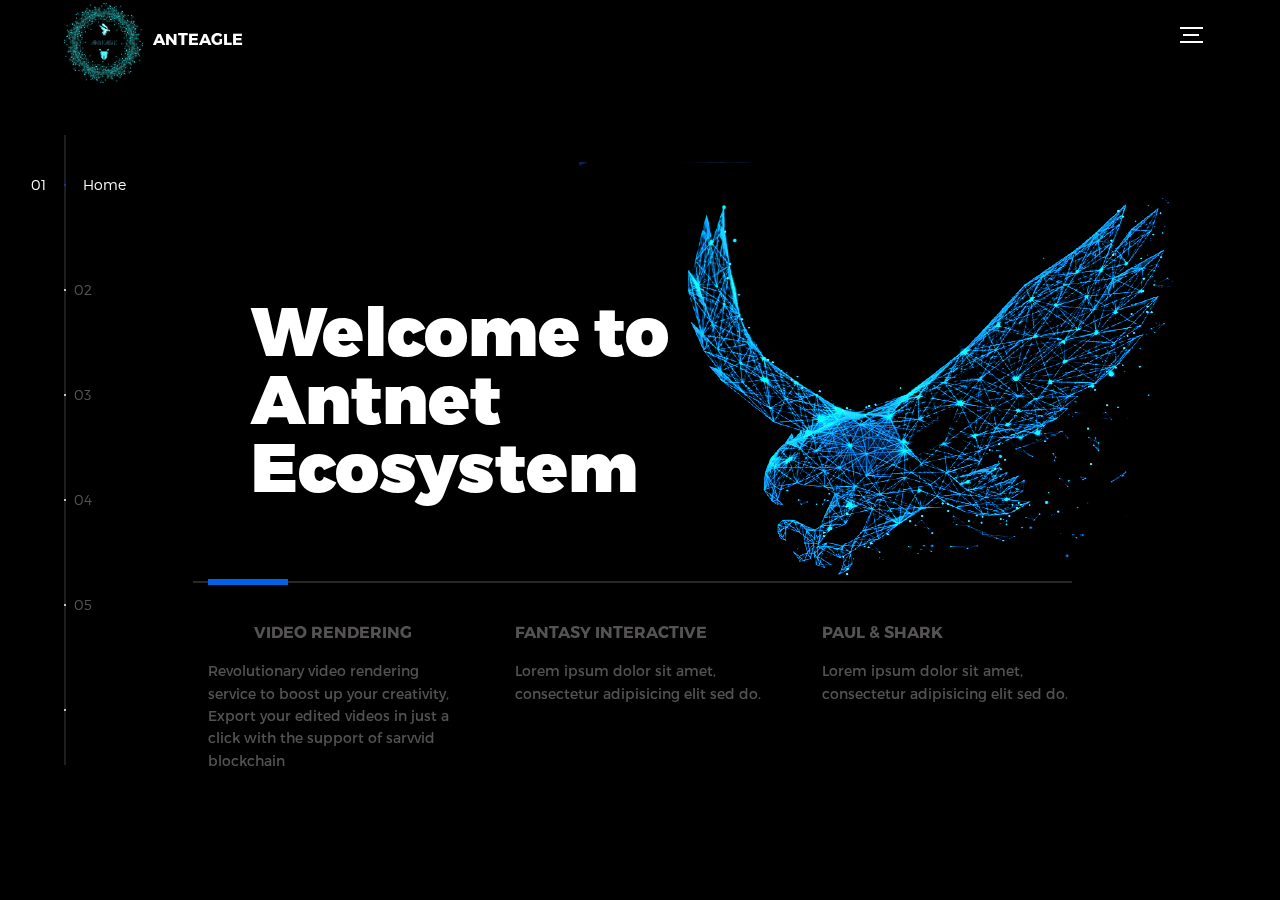
==== index.html @ 85616823 "s" ====
<!DOCTYPE html>
<html lang="en">
<head>
  <title>Global</title>
  <meta charset="utf-8">
  <meta name="viewport" content="width=device-width, initial-scale=1">
  <meta http-equiv="X-UA-Compatible" content="IE=edge">
  <meta name="description" content="HTML5 website template">
  <meta name="keywords" content="global, template, html, sass, jquery">
  <meta name="author" content="Bucky Maler">
  <link rel="stylesheet" href="assets/css/main.css">
</head>

<body>

<!-- notification for small viewports and landscape oriented smartphones -->
<div class="device-notification">
  <a class="device-notification--logo" href="#0">
    <img src="assets/img/o.png" alt="Global">
    <p>Global</p>
  </a>
  <p class="device-notification--message">Global has so much to offer that we must request you orient your device to portrait or find a larger screen. You won't be disappointed.</p>
</div>

<div class="perspective effect-rotate-left">
  <div class="container"><div class="outer-nav--return"></div>
    <div id="viewport" class="l-viewport">
      <div class="l-wrapper">
        <header class="header">
          <a class="header--logo" href="#0">
            <img src="assets/img/o.png" alt="Global" height="80px" style="transform: translateY(10%);filter: brightness(1.75);">
         <p style="margin-top: 4%;">ANTEAGLE</p> 
          </a>
        
          <div class="header--nav-toggle">
            <span></span>
          </div>
        </header>
        <nav class="l-side-nav">
          <ul class="side-nav">
            <li class="is-active"><span>Home</span></li>
            <li><span>Rendering</span></li>
            <li><span>Staking</span></li>
            <li><span>Insurance</span></li>
            <li><span>Roadmap</span></li>
            <li><span>Contact Us</span></li>
          </ul>
        </nav>
        <ul class="l-main-content main-content">
          <li class="l-section section section--is-active">
            <div class="intro">
              <div class="intro--banner">
                <h1 style="transform: translateY(60%);margin-left: 5%;" >Welcome
                 to<br> Antnet<br>Ecosystem</h1>
               <div class="intro--line">
                <img src="assets/img/i.png" alt="Welcome"  style="transform: translateX(15%);mix-blend-mode: multiply;">
               </div>
                
              </div>
              <div class="intro--options">
                <a href="#0">
                  <h3 style="text-align:center;">Video Rendering </h3>
                  <p>Revolutionary video rendering service to boost up your creativity, Export your edited videos in just a click  with the support of sarvvid blockchain</p>
                </a>
                <a href="#0">
                  <h3>Fantasy interactive</h3>
                  <p>Lorem ipsum dolor sit amet, consectetur adipisicing elit sed do.</p>
                </a>
                <a href="#0">
                  <h3>Paul &amp; shark</h3>
                  <p>Lorem ipsum dolor sit amet, consectetur adipisicing elit sed do.</p>
                </a>
              </div>
            </div>
          </li>
           <li class="l-section section">
            <div class="about">
              <div class="about--banner">
                <h2>Video<br>Rendering</h2>
               
                <p style="font-family: 'Lucida Sans', 'Lucida Sans Regular', 'Lucida Grande', 'Lucida Sans Unicode', Geneva, Verdana, sans-serif;font-weight: lighter;">
               Feeling struck ?<br>&nbsp;&nbsp;&nbsp;&nbsp;&nbsp;&nbsp;&nbsp;&nbsp;
                 Pass your headache of rendering video and use that precious time <br> to create more wonders.
                as we provide services of decentralised video <br> rendering where we render 
                  your video using a decentralised method <br>which involves various servers that takes fragments of your 
                  video and <br>completes the process in much lesser time than your single server. 

              <br> <br>  <br><a href="#0">Read More
           
                  <span>
                    <svg version="1.1" id="Layer_1" xmlns="http://www.w3.org/2000/svg" xmlns:xlink="http://www.w3.org/1999/xlink" x="0px" y="0px" viewBox="0 0 150 118" style="enable-background:new 0 0 150 118;" xml:space="preserve">
                    <g transform="translate(0.000000,118.000000) scale(0.100000,-0.100000)">
                      <path d="M870,1167c-34-17-55-57-46-90c3-15,81-100,194-211l187-185l-565-1c-431,0-571-3-590-13c-55-28-64-94-18-137c21-20,33-20,597-20h575l-192-193C800,103,794,94,849,39c20-20,39-29,61-29c28,0,63,30,298,262c147,144,272,271,279,282c30,51,23,60-219,304C947,1180,926,1196,870,1167z"/>
                    </g>
                    </svg>
                  </span>
                </a>
                <img src="assets/img/b.jpg" alt="About Us" style="height:400px;">
                <img src="assets/img/b.jpg" alt="About Us" style="height:400px;display: none; ">
              </div> </div>
          </li>
          <li class="l-section section">
            <div class="about">
              <div class="about--banner">
                <h2 >Yield <br>Farming</h2>
               
                <p style="font-family: 'Lucida Sans', 'Lucida Sans Regular', 'Lucida Grande', 'Lucida Sans Unicode', Geneva, Verdana, sans-serif;font-weight: lighter;">
              Lend us your cryptocurrency and permit us to generate<br> returns as high as  291% -311% 
              on your <br>crypto assets without you facing any hassles of regular research <br>
              of the market to invest your money.
These rewards will be provided <br>to you in our crypto currency AntEagle by using a secured<br>
 and safe process of yield farming.
             

              <br> <br>  <br><a href="#0">Read More
           
                  <span>
                    <svg version="1.1" id="Layer_1" xmlns="http://www.w3.org/2000/svg" xmlns:xlink="http://www.w3.org/1999/xlink" x="0px" y="0px" viewBox="0 0 150 118" style="enable-background:new 0 0 150 118;" xml:space="preserve">
                    <g transform="translate(0.000000,118.000000) scale(0.100000,-0.100000)">
                      <path d="M870,1167c-34-17-55-57-46-90c3-15,81-100,194-211l187-185l-565-1c-431,0-571-3-590-13c-55-28-64-94-18-137c21-20,33-20,597-20h575l-192-193C800,103,794,94,849,39c20-20,39-29,61-29c28,0,63,30,298,262c147,144,272,271,279,282c30,51,23,60-219,304C947,1180,926,1196,870,1167z"/>
                    </g>
                    </svg>
                  </span>
                </a>
                <img src="assets/img/e.png" alt="About Us" style="height:250px;width:550px;padding-bottom: 30px;padding-right: 10px;" >
          
              </div>
              
            </div>
          </li>
          <li class="l-section section">
            <div class="about">
              <div class="about--banner">
                <h2 style="padding-top: -1%;">Crypto -<br> currency<br>Insurance</h2>
               
                <p style="font-family: 'Lucida Sans', 'Lucida Sans Regular', 'Lucida Grande', 'Lucida Sans Unicode', Geneva, Verdana, sans-serif;font-weight: lighter;">
               we provide insurance to your portfolio of crypto currency like<br> any other insurance.
               You can be carefree while we work hard <br>to make sure that all your losses are covered.

Relax and invest<br> with no worries of lossing your hard-earned money. 

              <br> <br>  <br><a href="#0">Read More
           
                  <span>
                    <svg version="1.1" id="Layer_1" xmlns="http://www.w3.org/2000/svg" xmlns:xlink="http://www.w3.org/1999/xlink" x="0px" y="0px" viewBox="0 0 150 118" style="enable-background:new 0 0 150 118;" xml:space="preserve">
                    <g transform="translate(0.000000,118.000000) scale(0.100000,-0.100000)">
                      <path d="M870,1167c-34-17-55-57-46-90c3-15,81-100,194-211l187-185l-565-1c-431,0-571-3-590-13c-55-28-64-94-18-137c21-20,33-20,597-20h575l-192-193C800,103,794,94,849,39c20-20,39-29,61-29c28,0,63,30,298,262c147,144,272,271,279,282c30,51,23,60-219,304C947,1180,926,1196,870,1167z"/>
                    </g>
                    </svg>
                  </span>
                </a>
                <img src="assets/img/w.png" alt="About Us" style="height:350px;padding-right: 20px;">
                <img src="assets/img/b.jpg" alt="About Us" style="height:400px;display: none; ">
              </div>
              
            </div>
          </li>
          <li class="l-section section">
            <div class="hire">
              <h2>You want us to do</h2>
              <!-- checkout formspree.io for easy form setup -->
              <form class="work-request">
                <div class="work-request--options">
                  <span class="options-a">
                    <input id="opt-1" type="checkbox" value="app design">
                    <label for="opt-1">
                      <svg version="1.1" id="Layer_1" xmlns="http://www.w3.org/2000/svg" xmlns:xlink="http://www.w3.org/1999/xlink" x="0px" y="0px"
                      viewBox="0 0 150 111" style="enable-background:new 0 0 150 111;" xml:space="preserve">
                      <g transform="translate(0.000000,111.000000) scale(0.100000,-0.100000)">
                        <path d="M950,705L555,310L360,505C253,612,160,700,155,700c-6,0-44-34-85-75l-75-75l278-278L550-5l475,475c261,261,475,480,475,485c0,13-132,145-145,145C1349,1100,1167,922,950,705z"/>
                      </g>
                      </svg>
                      App Design
                    </label>
                    <input id="opt-2" type="checkbox" value="graphic design">
                    <label for="opt-2">
                      <svg version="1.1" id="Layer_1" xmlns="http://www.w3.org/2000/svg" xmlns:xlink="http://www.w3.org/1999/xlink" x="0px" y="0px"
                      viewBox="0 0 150 111" style="enable-background:new 0 0 150 111;" xml:space="preserve">
                      <g transform="translate(0.000000,111.000000) scale(0.100000,-0.100000)">
                        <path d="M950,705L555,310L360,505C253,612,160,700,155,700c-6,0-44-34-85-75l-75-75l278-278L550-5l475,475c261,261,475,480,475,485c0,13-132,145-145,145C1349,1100,1167,922,950,705z"/>
                      </g>
                      </svg>
                      Graphic Design
                    </label>
                    <input id="opt-3" type="checkbox" value="motion design">
                    <label for="opt-3">
                      <svg version="1.1" id="Layer_1" xmlns="http://www.w3.org/2000/svg" xmlns:xlink="http://www.w3.org/1999/xlink" x="0px" y="0px"
                      viewBox="0 0 150 111" style="enable-background:new 0 0 150 111;" xml:space="preserve">
                      <g transform="translate(0.000000,111.000000) scale(0.100000,-0.100000)">
                        <path d="M950,705L555,310L360,505C253,612,160,700,155,700c-6,0-44-34-85-75l-75-75l278-278L550-5l475,475c261,261,475,480,475,485c0,13-132,145-145,145C1349,1100,1167,922,950,705z"/>
                      </g>
                      </svg>
                      Motion Design
                    </label>
                  </span>
                  <span class="options-b">
                    <input id="opt-4" type="checkbox" value="ux design">
                    <label for="opt-4">
                      <svg version="1.1" id="Layer_1" xmlns="http://www.w3.org/2000/svg" xmlns:xlink="http://www.w3.org/1999/xlink" x="0px" y="0px"
                      viewBox="0 0 150 111" style="enable-background:new 0 0 150 111;" xml:space="preserve">
                      <g transform="translate(0.000000,111.000000) scale(0.100000,-0.100000)">
                        <path d="M950,705L555,310L360,505C253,612,160,700,155,700c-6,0-44-34-85-75l-75-75l278-278L550-5l475,475c261,261,475,480,475,485c0,13-132,145-145,145C1349,1100,1167,922,950,705z"/>
                      </g>
                      </svg>
                      UX Design
                    </label>
                    <input id="opt-5" type="checkbox" value="webdesign">
                    <label for="opt-5">
                      <svg version="1.1" id="Layer_1" xmlns="http://www.w3.org/2000/svg" xmlns:xlink="http://www.w3.org/1999/xlink" x="0px" y="0px"
                      viewBox="0 0 150 111" style="enable-background:new 0 0 150 111;" xml:space="preserve">
                      <g transform="translate(0.000000,111.000000) scale(0.100000,-0.100000)">
                        <path d="M950,705L555,310L360,505C253,612,160,700,155,700c-6,0-44-34-85-75l-75-75l278-278L550-5l475,475c261,261,475,480,475,485c0,13-132,145-145,145C1349,1100,1167,922,950,705z"/>
                      </g>
                      </svg>
                      Webdesign
                    </label>
                    <input id="opt-6" type="checkbox" value="marketing">
                    <label for="opt-6">
                      <svg version="1.1" id="Layer_1" xmlns="http://www.w3.org/2000/svg" xmlns:xlink="http://www.w3.org/1999/xlink" x="0px" y="0px"
                      viewBox="0 0 150 111" style="enable-background:new 0 0 150 111;" xml:space="preserve">
                      <g transform="translate(0.000000,111.000000) scale(0.100000,-0.100000)">
                        <path d="M950,705L555,310L360,505C253,612,160,700,155,700c-6,0-44-34-85-75l-75-75l278-278L550-5l475,475c261,261,475,480,475,485c0,13-132,145-145,145C1349,1100,1167,922,950,705z"/>
                      </g>
                      </svg>
                      Marketing
                    </label>
                  </span>
                </div>
                <div class="work-request--information">
                  <div class="information-name">
                    <input id="name" type="text" spellcheck="false">
                    <label for="name">Name</label>
                  </div>
                  <div class="information-email">
                    <input id="email" type="email" spellcheck="false">
                    <label for="email">Email</label>
                  </div>
                </div>
                <input type="submit" value="Send Request">
              </form>
            </div>
          </li>
        </ul>
      </div>
    </div>
  </div>
  <ul class="outer-nav">
    <li class="is-active">Home</li>
    <li>Rendering</li>
            <li>Staking</li>
            <li>Insurance</li>
            <li>Roadmap</li>
            <li>Contact Us</li>
  </ul>
</div>

<script src="https://ajax.googleapis.com/ajax/libs/jquery/2.2.4/jquery.min.js"></script>
<script>window.jQuery || document.write('<script src="assets/js/vendor/jquery-2.2.4.min.js"><\/script>')</script>
<script src="assets/js/functions-min.js"></script>
</body>
</html>
---- assets/css/main.css ----
@font-face {
    font-family: 'Montserrat';
    src: url("fonts/Montserrat-Black.eot");
    src: local("☺"), url("fonts/Montserrat-Black.woff") format("woff"), url("fonts/Montserrat-Black.ttf") format("truetype"), url("fonts/Montserrat-Black.svg") format("svg");background-color: #000;
    font-weight: 900;
    font-style: normal
}


@font-face {
    font-family: 'Montserrat';
    src: url("fonts/Montserrat-Bold.eot");
    src: local("☺"), url("fonts/Montserrat-Bold.woff") format("woff"), url("fonts/Montserrat-Bold.ttf") format("truetype"), url("fonts/Montserrat-Bold.svg") format("svg");
    font-weight: 700;
    font-style: normal
}

@font-face {
    font-family: 'Montserrat';
    src: url("fonts/Montserrat-Regular.eot");
    src: local("☺"), url("fonts/Montserrat-Regular.woff") format("woff"), url("fonts/Montserrat-Regular.ttf") format("truetype"), url("fonts/Montserrat-Regular.svg") format("svg");
    font-weight: 400;
    font-style: normal
}

@font-face {
    font-family: 'Montserrat';
    src: url("fonts/Montserrat-Light.eot");
    src: local("☺"), url("fonts/Montserrat-Light.woff") format("woff"), url("fonts/Montserrat-Light.ttf") format("truetype"), url("fonts/Montserrat-Light.svg") format("svg");
    font-weight: 300;
    font-style: normal
}

/*! normalize.css v3.0.2 | MIT License | git.io/normalize */
html {
    font-family: sans-serif;
    -ms-text-size-adjust: 100%;
    -webkit-text-size-adjust: 100%
}

body {
    margin: 0
}

article,
aside,
details,
figcaption,
figure,
footer,
header,
hgroup,
main,
menu,
nav,
section,
summary {
    display: block
}

audio,
canvas,
progress,
video {
    display: inline-block;
    vertical-align: baseline
}

audio:not([controls]) {
    display: none;
    height: 0
}

[hidden],
template {
    display: none
}

a {
    background-color: transparent
}

a:active,
a:hover {
    outline: 0
}

abbr[title] {
    border-bottom: 1px dotted
}

b,
strong {
    font-weight: bold
}

dfn {
    font-style: italic
}

h1 {
    font-size: 2em;
    margin: 0.67em 0
}

mark {
    background: #ff0;
    color: #000
}

small {
    font-size: 80%
}

sub,
sup {
    font-size: 75%;
    line-height: 0;
    position: relative;
    vertical-align: baseline
}

sup {
    top: -0.5em
}

sub {
    bottom: -0.25em
}

img {
    border: 0
}

svg:not(:root) {
    overflow: hidden
}

figure {
    margin: 1em 40px
}

hr {
    box-sizing: content-box;
    height: 0
}

pre {
    overflow: auto
}

code,
kbd,
pre,
samp {
    font-family: monospace, monospace;
    font-size: 1em
}

button,
input,
optgroup,
select,
textarea {
    color: inherit;
    font: inherit;
    margin: 0
}

button {
    overflow: visible
}

button,
select {
    text-transform: none
}

button,
html input[type="button"],
input[type="reset"],
input[type="submit"] {
    -webkit-appearance: button;
    cursor: pointer
}

button[disabled],
html input[disabled] {
    cursor: default
}

button::-moz-focus-inner,
input::-moz-focus-inner {
    border: 0;
    padding: 0
}

input {
    line-height: normal
}

input[type="checkbox"],
input[type="radio"] {
    box-sizing: border-box;
    padding: 0
}

input[type="number"]::-webkit-inner-spin-button,
input[type="number"]::-webkit-outer-spin-button {
    height: auto
}

input[type="search"] {
    -webkit-appearance: textfield;
    box-sizing: content-box
}

input[type="search"]::-webkit-search-cancel-button,
input[type="search"]::-webkit-search-decoration {
    -webkit-appearance: none
}

fieldset {
    border: 1px solid #c0c0c0;
    margin: 0 2px;
    padding: 0.35em 0.625em 0.75em
}

legend {
    border: 0;
    padding: 0
}

textarea {
    overflow: auto
}

optgroup {
    font-weight: bold
}

table {
    border-collapse: collapse;
    border-spacing: 0
}

td,
th {
    padding: 0
}

::-moz-selection {
    background: #FFF498
}

::selection {
    background: #FFF498
}

::-moz-selection {
    background: #FFF498
}

img::-moz-selection {
    background: transparent
}

img::selection {
    background: transparent
}

img::-moz-selection {
    background: transparent
}

body {
    -webkit-tap-highlight-color: #FFF498
}

body {
    background-color: black;
    font-size: 14px;
    line-height: 1.6;
    font-family: "Montserrat", sans-serif;
    color: #fff;
    -webkit-font-smoothing: antialiased;
    -webkit-text-size-adjust: 100%
}

.l-viewport {
    position: relative;
    width: 100%;
    height: 100vh;
    box-shadow: 0 0 45px 5px rgba(0, 0, 0, 0.85);
    overflow: hidden
}

.l-wrapper {
    position: relative;
    width: 1440px;
    max-width: 90%;
    height: 100%;
    margin: 0 auto
}

.l-side-nav {
    position: absolute;
    left: 0;
    display: -webkit-box;
    display: -webkit-flex;
    display: -ms-flexbox;
    display: flex;
    height: 100%;
    -webkit-box-align: center;
    -webkit-align-items: center;
    -ms-flex-align: center;
    align-items: center
}

.l-side-nav::before {
    content: "";
    position: absolute;
    top: 50%;
    left: 0;
    -webkit-transform: translateY(-50%);
    transform: translateY(-50%);
    width: 2px;
    height: 70%;
    max-height: 750px;
    background-color: #555;
    opacity: .35;
    z-index: 10
}

@media (max-width: 1180px) {
    .l-side-nav {
        display: none
    }
}

.l-main-content {
    position: relative;
    width: 100%;
    height: 100%;
    margin: 0;
    padding: 0;
    list-style: none
}

.l-section {
    position: absolute;
    width: 100%;
    height: 100%
}

.device-notification {
    display: none;
    position: fixed;
    top: 0;
    left: 0;
    width: 100%;
    height: 100%;
    -webkit-box-orient: vertical;
    -webkit-box-direction: normal;
    -webkit-flex-direction: column;
    -ms-flex-direction: column;
    flex-direction: column;
    -webkit-box-align: center;
    -webkit-align-items: center;
    -ms-flex-align: center;
    -ms-grid-row-align: center;
    align-items: center;
    -webkit-box-pack: center;
    -webkit-justify-content: center;
    -ms-flex-pack: center;
    justify-content: center;
    background-color: #0c0c0c;
    z-index: 12
}

.device-notification--logo {
    display: -webkit-box;
    display: -webkit-flex;
    display: -ms-flexbox;
    display: flex;
    -webkit-box-align: center;
    -webkit-align-items: center;
    -ms-flex-align: center;
    align-items: center;
    text-decoration: none;
    color: #fff
}

.device-notification--logo p {
    margin: 0 0 0 10px;
    font-size: 16px;
    font-weight: 700;
    text-transform: uppercase
}

.device-notification--message {
    width: 70%;
    margin: 30px 0 0 0;
    font-weight: 700;
    text-align: center
}

@media (max-width: 767px) and (min-width: 601px) and (max-height: 680px) {
    .device-notification {
        display: -webkit-box;
        display: -webkit-flex;
        display: -ms-flexbox;
        display: flex
    }
}

@media (max-width: 600px) and (min-width: 480px) and (max-height: 580px) {
    .device-notification {
        display: -webkit-box;
        display: -webkit-flex;
        display: -ms-flexbox;
        display: flex
    }
}

@media (max-width: 736px) and (min-width: 360px) and (orientation: landscape) {
    .device-notification {
        display: -webkit-box;
        display: -webkit-flex;
        display: -ms-flexbox;
        display: flex
    }
}

@media(max-width: 359px) {
    .device-notification {
        display: -webkit-box;
        display: -webkit-flex;
        display: -ms-flexbox;
        display: flex
    }
}

.section {
    opacity: 0;
    visibility: hidden;
    -webkit-transition: opacity .4s ease-in-out, visibility 0s .4s;
    transition: opacity .4s ease-in-out, visibility 0s .4s
}

.section--is-active {
    opacity: 1;
    visibility: visible;
    z-index: 1;
    -webkit-transition: opacity .4s ease-in-out .4s;
    transition: opacity .4s ease-in-out .4s
}

.section--next {
    -webkit-transform: translateY(-45px);
    transform: translateY(-45px);
    -webkit-transition: -webkit-transform .4s ease-in-out;
    transition: -webkit-transform .4s ease-in-out;
    transition: transform .4s ease-in-out;
    transition: transform .4s ease-in-out, -webkit-transform .4s ease-in-out
}

.section--prev {
    -webkit-transform: translateY(45px);
    transform: translateY(45px);
    -webkit-transition: -webkit-transform .4s ease-in-out;
    transition: -webkit-transform .4s ease-in-out;
    transition: transform .4s ease-in-out;
    transition: transform .4s ease-in-out, -webkit-transform .4s ease-in-out
}

.header {
    position: absolute;
    top: 0;
    left: 0;
    display: -webkit-box;
    display: -webkit-flex;
    display: -ms-flexbox;
    display: flex;
    width: 100%;
    height: 70px;
    -webkit-box-align: center;
    -webkit-align-items: center;
    -ms-flex-align: center;
    align-items: center;
    -webkit-box-pack: justify;
    -webkit-justify-content: space-between;
    -ms-flex-pack: justify;
    justify-content: space-between;
    z-index: 10
}

.header--logo {
    display: -webkit-box;
    display: -webkit-flex;
    display: -ms-flexbox;
    display: flex;
    -webkit-box-align: center;
    -webkit-align-items: center;
    -ms-flex-align: center;
    align-items: center;
    text-decoration: none;
    color: #fff
}

.header--logo p {
    margin: 0 0 0 10px;
    font-size: 16px;
    font-weight: 700;
    text-transform: uppercase
}

.header--nav-toggle {
    display: -webkit-box;
    display: -webkit-flex;
    display: -ms-flexbox;
    display: flex;
    width: 50px;
    height: 50px;
    -webkit-box-orient: vertical;
    -webkit-box-direction: normal;
    -webkit-flex-direction: column;
    -ms-flex-direction: column;
    flex-direction: column;
    -webkit-box-align: center;
    -webkit-align-items: center;
    -ms-flex-align: center;
    align-items: center;
    -webkit-box-pack: center;
    -webkit-justify-content: center;
    -ms-flex-pack: center;
    justify-content: center;
    cursor: pointer
}

.header--nav-toggle span,
.header--nav-toggle::before,
.header--nav-toggle::after {
    content: "";
    position: relative;
    width: 16px;
    height: 2px;
    background-color: #fff
}

.header--nav-toggle::before {
    bottom: 5px;
    width: 23px
}

.header--nav-toggle::after {
    top: 5px;
    width: 23px
}

.header--cta {
    position: absolute;
    top: 50%;
    left: 50%;
    -webkit-transform: translate(-50%, -50%);
    transform: translate(-50%, -50%);
    padding: 0 20px;
    line-height: 30px;
    text-decoration: none;
    color: #fff;
    font-weight: 700;
    text-transform: uppercase;
    background-color: #0f33ff;
    border: none;
    opacity: 0;
    visibility: hidden;
    -webkit-transition: opacity .4s ease-in-out, visibility 0s .4s;
    transition: opacity .4s ease-in-out, visibility 0s .4s
}

.header--cta:focus {
    outline: none
}

.header--cta.is-active {
    opacity: 1;
    visibility: visible;
    -webkit-transition: opacity .4s ease-in-out .4s;
    transition: opacity .4s ease-in-out .4s
}

@media (max-width: 767px) {
    .header--cta {
        display: none
    }
}

.side-nav {
    position: relative;
    display: -webkit-box;
    display: -webkit-flex;
    display: -ms-flexbox;
    display: flex;
    width: 100px;
    height: 70%;
    max-height: 750px;
    -webkit-box-orient: vertical;
    -webkit-box-direction: normal;
    -webkit-flex-direction: column;
    -ms-flex-direction: column;
    flex-direction: column;
    -webkit-justify-content: space-around;
    -ms-flex-pack: distribute;
    justify-content: space-around;
    margin: 0;
    padding: 0;
    list-style-position: inside;
    z-index: 10
}

.side-nav>li {
    position: relative;
    top: -5px;
    color: #fff;
    font-size: 6px;
    cursor: pointer
}

.side-nav>li span {
    position: relative;
    top: 3px;
    left: 10px;
    color: #fff;
    font-size: 14px;
    font-weight: 300;
    opacity: 0;
    visibility: hidden
}

.side-nav>li::before {
    position: absolute;
    top: 3px;
    left: 10px;
    color: #555;
    font-size: 14px;
    font-weight: 300
}

.side-nav li:nth-child(1)::before {
    content: "01"
}

.side-nav li:nth-child(2)::before {
    content: "02"
}

.side-nav li:nth-child(3)::before {
    content: "03"
}

.side-nav li:nth-child(4)::before {
    content: "04"
}

.side-nav li:nth-child(5)::before {
    content: "05"
}

.side-nav li.is-active {
    color: #0f33ff;
    -webkit-transition: color .4s ease-in-out;
    transition: color .4s ease-in-out
}

.side-nav li.is-active span {
    opacity: 1;
    visibility: visible;
    -webkit-transition: opacity .4s ease-in-out;
    transition: opacity .4s ease-in-out
}

.side-nav li.is-active::before {
    left: -33px;
    color: #fff
}

.intro {
    position: relative;
    display: -webkit-box;
    display: -webkit-flex;
    display: -ms-flexbox;
    display: flex;
    width: 900px;
    max-width: 75%;
    height: 100%;
    -webkit-box-orient: vertical;
    -webkit-box-direction: normal;
    -webkit-flex-direction: column;
    -ms-flex-direction: column;
    flex-direction: column;
    -webkit-box-pack: center;
    -webkit-justify-content: center;
    -ms-flex-pack: center;
    justify-content: center;
    margin: 0 auto
}

@media (max-width: 1180px) {
    .intro {
        max-width: 100%
    }
}

.intro--banner {
    position: relative;
    height: 475px
}

.intro--banner::before {
    content: "";
    position: absolute;
    bottom: 20px;
    left: -15px;
    right: 0;
    height: 2px;
    background-color: #282828
}

.intro--banner::after {
    content: "";
    position: absolute;
    bottom: 18px;
    left: 0;
    width: 80px;
    height: 6px;
    background-color:#0063e6
}

.intro--banner h1 {
    position: relative;
    font-size: 68px;
    font-weight: 900;
    line-height: 1;
    z-index: 1
}
.intro--options h3:hover{color:#00a9cf
}
.intro--banner button {
    position: relative;
    padding: 5px 17px 5px 12px;
    font-weight: 700;
    text-transform: uppercase;
    background-color: transparent;
    border: none
}

.intro--banner button .btn-background {
    position: absolute;
    top: 0;
    left: 23px;
    right: 0;
    height: 100%;
    background-color: #0f33ff;
    z-index: -1;
    -webkit-transition: left .2s ease-in-out;
    transition: left .2s ease-in-out
}

.intro--banner button:hover .btn-background {
    left: 0
}

.intro--banner button:focus {
    outline: none
}

.intro--banner button svg {
    position: relative;
    left: 5px;
    width: 15px;
    fill: #fff
}

.intro--banner img {
    position: absolute;
    bottom: 21px;
filter: brightness(2);
    right: -12px
}

.intro--options {
    display: -webkit-box;
    display: -webkit-flex;
    display: -ms-flexbox;
    display: flex;
    -webkit-box-pack: justify;
    -webkit-justify-content: space-between;
    -ms-flex-pack: justify;
    justify-content: space-between;
    margin: 0;
    padding: 0;
    list-style: none
}

.intro--options>a {
    max-width: 250px;
    text-decoration: none;
    color: #545252;
    -webkit-transition: color .2s ease-in-out;
    transition: color .2s ease-in-out
}

.intro--options>a:hover {
    color: #fff
}

.intro--options h3 {
    font-size: 16px;
    text-transform: uppercase
}

.intro--options p {
    margin-bottom: 0
}

@media (max-width: 900px) {
    .intro--banner {
        height: 380px
    }

    .intro--banner h1 {
        font-size: 55px;        
       top:10%
    }

    .intro--banner img {
        width: 430px

    }

    .intro--options {
        display: none;
    }
    .intro--banner::before,
    .intro--banner::after {
        display: none
    }

}

@media (max-width: 767px) {
    .intro--banner {
        height: 305px
    }

    .intro--banner h1 {
        font-size: 45px;
        margin-top: 10rem;
        top:10%;
        text-align: center;
    }

    .intro--banner img {
        width: 700px;
top: -425px;;
        filter: brightness(2);
        
    }
    .intro--line{
        position: relative;
        margin-top: -9rem;
        margin-right: 4rem;
    }

    .intro--options {
        display: none;
margin-top: 5%;
    }

    .intro--options>a {
        display: block;
        max-width: 100%;
        margin: 0 0 30px 0
    }

    .intro--options>a:last-child {
        margin-bottom: 0
    }
    .intro--banner::before,
    .intro--banner::after {
        display: none
    }

}

@media (max-width: 620px){
 .intro--banner h1 {
        margin-top: 7;
        padding-top: 20px;
        padding-right: 30px;
        font-size: 60px;top:10%
    }
    .intro--line{
        padding-bottom: 20px;
    }
}

@media (max-width: 650px) and (max-height: 750px) {
    .intro--banner {
        height: auto
    }

    .intro--banner::before,
    .intro--banner::after {
        display: none
    }

   

    .intro--options {
        display: none
    }
}

.work {
    position: relative;
    display: -webkit-box;
    display: -webkit-flex;
    display: -ms-flexbox;
    display: flex;
    width: 960px;
    max-width: 80%;
    height: 100%;
    -webkit-box-orient: vertical;
    -webkit-box-direction: normal;
    -webkit-flex-direction: column;
    -ms-flex-direction: column;
    flex-direction: column;
    -webkit-box-pack: center;
    -webkit-justify-content: center;
    -ms-flex-pack: center;
    justify-content: center;
    margin: 0 auto
}

@media (max-width: 1180px) {
    .work {
        max-width: 100%
    }
}

.work h2 {
    margin: 0 0 20px 0;
    font-size: 30px;
    text-align: center
}

.work--lockup {
    position: relative
}

.work--lockup .slider {
    position: relative;
    display: -webkit-box;
    display: -webkit-flex;
    display: -ms-flexbox;
    display: flex;
    width: 80%;
    margin: 0 auto;
    padding: 0;
    list-style: none
}

.work--lockup .slider--item {
    position: absolute;
    display: none;
    text-align: center
}

.work--lockup .slider--item a {
    text-decoration: none;
    color: #858585
}

.work--lockup .slider--item-title {
    margin-top: 10px;
    font-size: 12px;
    font-weight: 700;
    text-transform: uppercase
}

.work--lockup .slider--item-description {
    display: none;
    max-width: 250px;
    margin: 0 auto
}

.work--lockup .slider--item-image {
    width: 150px;
    height: 150px;
    margin: 0 auto;
    border-radius: 50%;
    overflow: hidden
}

.work--lockup .slider--item-image img {
    width: 100%
}

.work--lockup .slider--item-left {
    top: 50%;
    left: 0;
    -webkit-transform: translateY(-50%);
    transform: translateY(-50%);
    display: block
}

.work--lockup .slider--item-right {
    top: 50%;
    right: 0;
    -webkit-transform: translateY(-50%);
    transform: translateY(-50%);
    display: block
}

.work--lockup .slider--item-center {
    position: relative;
    top: 30px;
    left: 50%;
    -webkit-transform: translateX(-50%);
    transform: translateX(-50%);
    display: block
}

.work--lockup .slider--item-center a {
    color: #fff
}

.work--lockup .slider--item-center .slider--item-title {
    margin-top: 25px;
    font-size: 16px
}

.work--lockup .slider--item-center .slider--item-description {
    display: block
}

.work--lockup .slider--item-center .slider--item-image {
    width: 300px;
    height: 300px
}

.work--lockup .slider--next,
.work--lockup .slider--prev {
    position: absolute;
    top: 160px;
    display: -webkit-box;
    display: -webkit-flex;
    display: -ms-flexbox;
    display: flex;
    width: 50px;
    height: 50px;
    -webkit-box-align: center;
    -webkit-align-items: center;
    -ms-flex-align: center;
    align-items: center;
    -webkit-box-pack: center;
    -webkit-justify-content: center;
    -ms-flex-pack: center;
    justify-content: center;
    background-color: #282828;
    border-radius: 50%;
    cursor: pointer
}

.work--lockup .slider--next svg,
.work--lockup .slider--prev svg {
    width: 20px;
    fill: #fff
}

.work--lockup .slider--next {
    right: 0
}

.work--lockup .slider--prev {
    left: 0
}

@media (max-width: 900px) {
    .work--lockup .slider--item-image {
        width: 120px;
        height: 120px
    }

    .work--lockup .slider--item-center .slider--item-image {
        width: 240px;
        height: 240px
    }

    .work--lockup .slider--next,
    .work--lockup .slider--prev {
        top: 130px
    }
}

@media (max-width: 767px) {
    .work--lockup .slider {
        width: 75%
    }

    .work--lockup .slider--item-image {
        width: 90px;
        height: 90px
    }

    .work--lockup .slider--item-center .slider--item-image {
        width: 190px;
        height: 190px
    }

    .work--lockup .slider--next,
    .work--lockup .slider--prev {
        top: 105px
    }
}

@media (max-width: 600px) {
    .work--lockup .slider {
        width: auto
    }

    .work--lockup .slider--item-left,
    .work--lockup .slider--item-right {
        display: none
    }
}

.about {
    position: relative;
    display: -webkit-box;
    display: -webkit-flex;
    display: -ms-flexbox;
    display: flex;
    width: 900px;
    max-width: 75%;
    height: 100%;
    -webkit-box-orient: vertical;
    -webkit-box-direction: normal;
    -webkit-flex-direction: column;
    -ms-flex-direction: column;
    flex-direction: column;
    -webkit-box-pack: center;
    -webkit-justify-content: center;
    -ms-flex-pack: center;
    justify-content: center;
    margin: 0 auto
}

@media (max-width: 1180px) {
    .about {
        max-width: 100%
    }
}

.about--banner {
    position: relative;
    height: 475px
}

.about--banner::before {
    content: "";
    position: absolute;
    top: 20px;
    left: 200px;
    -webkit-transform: rotate(-25deg);
    transform: rotate(-25deg);
    border: 5px solid #0f33ff;
    border-right-color: transparent;
    border-bottom-color: transparent
}

.about--banner::after {
    content: "";
    position: absolute;
    top: 75px;
    left: 400px;
    -webkit-transform: rotate(45deg);
    transform: rotate(45deg);
    width: 10px;
    height: 10px;
    background-color: #0f33ff
}

.about--banner h2 {
    position: relative;
    margin-top: 75px;
    font-size: 68px;
    font-weight: 900;
    line-height: 1;
    z-index: 1
}

.about--banner h2::before {
    content: "";
    position: absolute;
    top: -1px;
    left: 450px;
    width: 20px;
    height: 20px;
    background-color: cyan;
    border-radius: 50%
}

.about--banner h2::after {
    content: "";
    position: absolute;
    top: 155px;
    left: 405px;
    width: 10px;
    height: 10px;
    background-color: #FF6EC7;
}

.about--banner a {
    padding: 5px 17px 5px 0;
    text-decoration: none;
    color: #FF6EC7;
    font-weight: 700;
    font-size: 18px;
    font-family: 'Lucida Sans', 'Lucida Sans Regular', 'Lucida Grande', 'Lucida Sans Unicode', Geneva, Verdana, sans-serif;
    text-transform: uppercase;
    background-color: transparent
}
.about--banner a:hover{
-webkit-clip-path: polygon(75% 0%, 100% 50%, 75% 100%, 0% 100%, 17% 51%, 0% 0%);
clip-path: polygon(75% 0%, 100% 50%, 75% 100%, 0% 100%, 17% 51%, 0% 0%);

color: whitesmoke;
background: #1D64CF;
background: -webkit-linear-gradient(to top left, #1D64CF 39%, #29CFCF 100%);
background: -moz-linear-gradient(to top left, #1D64CF 39%, #29CFCF 100%);
background: linear-gradient(to top left, #1D64CF 39%, #29CFCF 100%);
padding: 10px 60px ;
}
.about--banner a:hover svg {
    left: 10px;
   
}

.about--banner a svg {
    position: relative;
    left: 5px;
    width: 15px;
    fill: cyan;
    -webkit-transition: left .2s ease-in-out;
    transition: left .2s ease-in-out
}

.about--banner img {
    position: absolute;
    bottom: 30px;
   right: -42px;
  transform: translateX(30%);
}

.about--options {
    display: -webkit-box;
    display: -webkit-flex;
    display: -ms-flexbox;
    display: flex;
    max-width: 600px;
    -webkit-box-pack: justify;
    -webkit-justify-content: space-between;
    -ms-flex-pack: justify;
    justify-content: space-between;
    margin: 0;
    padding: 0;
    list-style: none
}

.about--options>a {
    position: relative;
    width: 150px;
    height: 75px;
    text-decoration: none;
    color: #fff;
    border: 10px solid #0f33ff;
    background-position: center;
    background-size: cover;
    background-repeat: no-repeat
}

.about--options>a:nth-child(1) {
    background-image: url("../img/about-winners.jpg")
}

.about--options>a:nth-child(2) {
    background-image: url("../img/about-philosophy.jpg")
}

.about--options>a:nth-child(3) {
    background-image: url("../img/about-history.jpg")
}

.about--options>a:hover h3 {
    bottom: -50px
}

.about--options h3 {
    position: absolute;
    bottom: -38px;
    left: 10px;
    font-size: 16px;
    text-transform: uppercase;
    -webkit-transition: bottom .2s ease-in-out, left .2s ease-in-out;
    transition: bottom .2s ease-in-out, left .2s ease-in-out
}

@media (max-width: 767px) {
    .about--banner {
        height: 305px
    }

    .about--banner::before {
        top: 0;
        left: 125px
    }

    .about--banner::after {
        top: 35px;
        left: 260px
    }

    .about--banner h2 {
        margin-top: 10px;
        font-size: 44px
    }

    .about--banner h2::before {
        top: 28px;
        left: 168px
    }

    .about--banner h2::after {
        top: 163px;
        left: 163px
    }

    .about--banner img {
        width: 315px
    }
}

@media (max-width: 600px) {
    .about--banner {
        height: auto
    }

    .about--banner::before {
        left: 155px
    }

    .about--banner::after {
        left: 310px
    }

    .about--banner h2 {
        margin-top: 0%;
        font-size: 55px
    }

    .about--banner h2::before {
        top: 43px;
        left: 214px
    }

    .about--banner h2::after {
        top: 205px;
        left: 205px
    }

    .about--banner img {
        display: block
    }

    .about--options {
        display: none
    }
}

.contact {
    position: fixed;
    top: 0;
    left: 0;
    width: 100%;
    height: 100%;
    background-image: url("../img/contact-visual.png");
    background-position: center;
    background-size: cover;
    background-repeat: no-repeat
}

.contact--lockup {
    position: relative;
    display: -webkit-box;
    display: -webkit-flex;
    display: -ms-flexbox;
    display: flex;
    width: 900px;
    max-width: 75%;
    height: 100%;
    -webkit-box-align: center;
    -webkit-align-items: center;
    -ms-flex-align: center;
    align-items: center;
    -webkit-box-pack: end;
    -webkit-justify-content: flex-end;
    -ms-flex-pack: end;
    justify-content: flex-end;
    margin: 0 auto
}

@media (max-width: 1180px) {
    .contact--lockup {
        max-width: 90%
    }
}

@media (max-width: 767px) {
    .contact--lockup {
        -webkit-box-pack: center;
        -webkit-justify-content: center;
        -ms-flex-pack: center;
        justify-content: center
    }
}

.contact--lockup .modal {
    padding: 45px 45px;
    text-align: center;
    background-color: #0c0c0c;
    box-shadow: 0 0 30px 0 rgba(0, 0, 0, 0.75)
}

.contact--lockup .modal--information p,
.contact--lockup .modal--information a {
    display: block;
    margin: 14px 0;
    text-decoration: none;
    color: #fff;
    font-weight: 700
}

.contact--lockup .modal--information p {
    margin-top: 0
}

.contact--lockup .modal--options {
    margin: 0;
    padding: 0;
    list-style: none
}

.contact--lockup .modal--options>li {
    width: 130px;
    margin: 0 auto 25px auto
}

.contact--lockup .modal--options li:nth-child(1) {
    background-color: #1769ff
}

.contact--lockup .modal--options li:nth-child(2) {
    background-color: #ea4c89
}

.contact--lockup .modal--options li:nth-child(3) {
    margin-bottom: 0;
    background-color: #0f33ff;
    text-transform: uppercase
}

.contact--lockup .modal--options a {
    display: block;
    width: 100%;
    padding: 8px 0;
    text-decoration: none;
    color: #fff;
    font-weight: 700
}

.hire {
    position: relative;
    display: -webkit-box;
    display: -webkit-flex;
    display: -ms-flexbox;
    display: flex;
    width: 700px;
    max-width: 75%;
    height: 100%;
    -webkit-box-orient: vertical;
    -webkit-box-direction: normal;
    -webkit-flex-direction: column;
    -ms-flex-direction: column;
    flex-direction: column;
    -webkit-box-pack: center;
    -webkit-justify-content: center;
    -ms-flex-pack: center;
    justify-content: center;
    margin: 0 auto
}

@media (max-width: 1180px) {
    .hire {
        max-width: 100%
    }
}

.hire h2 {
    margin: 0 0 20px 0;
    font-size: 30px;
    text-align: center
}

.work-request {
    display: -webkit-box;
    display: -webkit-flex;
    display: -ms-flexbox;
    display: flex;
    width: 100%;
    -webkit-box-orient: vertical;
    -webkit-box-direction: normal;
    -webkit-flex-direction: column;
    -ms-flex-direction: column;
    flex-direction: column;
    -webkit-box-align: center;
    -webkit-align-items: center;
    -ms-flex-align: center;
    align-items: center;
    color: #fff
}

.work-request input[type="submit"] {
    width: 400px;
    max-width: 100%;
    line-height: 50px;
    font-size: 16px;
    font-weight: 700;
    text-transform: uppercase;
    background-color: #0f33ff;
    border: none;
    border-radius: 0
}

.work-request input[type="submit"]:focus {
    outline: none
}

.work-request--options {
    display: -webkit-box;
    display: -webkit-flex;
    display: -ms-flexbox;
    display: flex;
    width: 100%;
    -webkit-box-orient: vertical;
    -webkit-box-direction: normal;
    -webkit-flex-direction: column;
    -ms-flex-direction: column;
    flex-direction: column;
    -webkit-box-align: center;
    -webkit-align-items: center;
    -ms-flex-align: center;
    align-items: center;
    margin: 30px 0
}

.work-request--options .options-a {
    display: -webkit-box;
    display: -webkit-flex;
    display: -ms-flexbox;
    display: flex;
    width: 100%;
    -webkit-box-pack: justify;
    -webkit-justify-content: space-between;
    -ms-flex-pack: justify;
    justify-content: space-between
}

.work-request--options .options-b {
    display: -webkit-box;
    display: -webkit-flex;
    display: -ms-flexbox;
    display: flex;
    width: 72%;
    -webkit-flex-wrap: wrap;
    -ms-flex-wrap: wrap;
    flex-wrap: wrap;
    -webkit-justify-content: space-around;
    -ms-flex-pack: distribute;
    justify-content: space-around
}

.work-request--options label {
    display: block;
    width: 200px;
    margin-bottom: 30px;
    line-height: 50px;
    font-size: 16px;
    font-weight: 700;
    text-align: center;
    border: 2px solid #fff;
    cursor: pointer;
    -webkit-transition: background-color .2s ease-in-out, border-color .2s ease-in-out;
    transition: background-color .2s ease-in-out, border-color .2s ease-in-out
}

.work-request--options label svg {
    position: relative;
    left: -5px;
    width: 0;
    fill: #fff;
    -webkit-transition: width .2s ease-in-out;
    transition: width .2s ease-in-out
}

.work-request--options input[type="checkbox"] {
    display: none
}

.work-request--options input[type="checkbox"]:checked+label {
    background-color: #0f33ff;
    border-color: #0f33ff
}

.work-request--options input[type="checkbox"]:checked+label svg {
    width: 15px
}

.work-request--information {
    display: -webkit-box;
    display: -webkit-flex;
    display: -ms-flexbox;
    display: flex;
    width: 100%;
    -webkit-box-pack: justify;
    -webkit-justify-content: space-between;
    -ms-flex-pack: justify;
    justify-content: space-between;
    margin-bottom: 60px
}

.work-request--information .information-name,
.work-request--information .information-email {
    position: relative;
    width: 45%;
    height: 50px;
    font-size: 30px;
    font-weight: 300
}

.work-request--information input[type="text"],
.work-request--information input[type="email"] {
    width: 100%;
    padding: 0 0 5px 0;
    background-color: transparent;
    border: none;
    border-bottom: 1px solid #fff;
    border-radius: 0
}

.work-request--information input[type="text"]:focus,
.work-request--information input[type="email"]:focus {
    outline: none;
    background-color: #0c0c0c
}

.work-request--information label {
    position: absolute;
    top: 0;
    left: 0;
    pointer-events: none;
    -webkit-transition: top .2s ease-in-out, font-size .2s ease-in-out;
    transition: top .2s ease-in-out, font-size .2s ease-in-out
}

.work-request--information input:focus+label,
.work-request--information input.has-value+label {
    top: -15px;
    font-size: 14px
}

@media (max-width: 767px) {
    .work-request--options {
        -webkit-box-orient: horizontal;
        -webkit-box-direction: normal;
        -webkit-flex-direction: row;
        -ms-flex-direction: row;
        flex-direction: row;
        -webkit-justify-content: space-around;
        -ms-flex-pack: distribute;
        justify-content: space-around
    }

    .work-request--options .options-a,
    .work-request--options .options-b {
        display: block;
        width: auto
    }
}

@media (max-width: 600px) {
    .work-request--options {
        margin: 20px 0
    }
.about--banner a {
    top: -20px;
    left: -20px;
}
.about--banner p{
display: none;
}
.about--banner h2{
     top: 10px;
text-align: center;
font-size: 74px;
}
.about--banner h2::before {
top: 50px;
left: 30px;
}
.about--banner h2::after {
    top: 180px;
left: 70px;
}
.about--banner button{
  visibility: inherit;
  -webkit-clip-path: polygon(75% 0%, 100% 50%, 75% 100%, 0% 100%, 17% 51%, 0% 0%);
clip-path: polygon(75% 0%, 100% 50%, 75% 100%, 0% 100%, 17% 51%, 0% 0%);

color: whitesmoke;
background: #1D64CF;
background: -webkit-linear-gradient(to top left, #1D64CF 39%, #29CFCF 100%);
background: -moz-linear-gradient(to top left, #1D64CF 39%, #29CFCF 100%);
background: linear-gradient(to top left, #1D64CF 39%, #29CFCF 100%);
padding: 10px 60px ;
}
}
@media (max-width: 600px) and (max-width: 415px) {
    .work-request--options {
        -webkit-box-pack: justify;
        -webkit-justify-content: space-between;
        -ms-flex-pack: justify;
        justify-content: space-between
    }
}

@media (max-width: 600px) {
    .work-request--options label {
        width: 150px;
        margin-bottom: 15px;
        font-size: 14px
    }

    .work-request--options input[type="checkbox"]:checked+label svg {
        width: 12px
    }

    .work-request--information {
        margin-bottom: 30px
    }

    .work-request--information .information-name,
    .work-request--information .information-email {
        height: 40px;
        font-size: 24px
    }
}

.perspective {
    position: relative;
    width: 100%;
    height: 100%;
    overflow: hidden
}

.perspective--modalview {
    position: fixed;
    -webkit-perspective: 1500px;
    perspective: 1500px
}

.container {
    position: relative;
    -webkit-transform: translateZ(0) translateX(0) rotateY(0deg);
    transform: translateZ(0) translateX(0) rotateY(0deg);
    min-height: 100%;
    outline: 30px solid #0f33ff;
    -webkit-transition: -webkit-transform .4s;
    transition: -webkit-transform .4s;
    transition: transform .4s;
    transition: transform .4s, -webkit-transform .4s
}

.modalview .container {
    position: absolute;
    width: 100%;
    height: 100%;
    overflow: hidden;
    -webkit-backface-visibility: hidden;
    backface-visibility: hidden
}

.effect-rotate-left .container {
    -webkit-transform-origin: 0% 50%;
    transform-origin: 0% 50%;
    -webkit-transition: -webkit-transform .4s;
    transition: -webkit-transform .4s;
    transition: transform .4s;
    transition: transform .4s, -webkit-transform .4s
}

.effect-rotate-left--animate .container {
    -webkit-transform: translateZ(-1800px) translateX(-50%) rotateY(45deg);
    transform: translateZ(-1800px) translateX(-50%) rotateY(45deg);
    outline: 30px solid #0f33ff
}

.outer-nav {
    position: absolute;
    top: 50%;
    left: 55%;
    -webkit-transform: translateY(-50%);
    transform: translateY(-50%);
    -webkit-transform-style: preserve-3d;
    transform-style: preserve-3d;
    margin: 0;
    padding: 0;
    list-style: none;
    text-align: center;
    visibility: hidden;
    -webkit-transition: visibility 0s .2s;
    transition: visibility 0s .2s
}

.outer-nav.is-vis {
    visibility: visible
}

.outer-nav--return {
    position: absolute;
    top: 0;
    left: 0;
    width: 100%;
    height: 100%;
    display: none;
    cursor: pointer;
    z-index: 11
}

.outer-nav--return.is-vis {
    display: block
}

.outer-nav>li {
    -webkit-transform-style: preserve-3d;
    transform-style: preserve-3d;
    -webkit-transform: translateX(350px) translateZ(-1000px);
    transform: translateX(350px) translateZ(-1000px);
    font-size: 55px;
    font-weight: 900;
    opacity: 0;
    cursor: pointer;
    -webkit-transition: opacity .2s, -webkit-transform .2s;
    transition: opacity .2s, -webkit-transform .2s;
    transition: transform .2s, opacity .2s;
    transition: transform .2s, opacity .2s, -webkit-transform .2s
}

.outer-nav>li.is-vis {
    -webkit-transform: translateX(0) translateZ(0);
    transform: translateX(0) translateZ(0);
    opacity: 1;
    -webkit-transition: opacity .4s, -webkit-transform .4s;
    transition: opacity .4s, -webkit-transform .4s;
    transition: transform .4s, opacity .4s;
    transition: transform .4s, opacity .4s, -webkit-transform .4s
}

.outer-nav>li::before {
    content: "";
    position: absolute;
    top: 50%;
    left: 50%;
    -webkit-transform: translate(-50%, -25%);
    transform: translate(-50%, -25%);
    width: 110%;
    height: 15px;
    opacity: 0;
    background-color: #0f33ff
}

.outer-nav>li.is-active::before {
    opacity: 1
}

@media (max-width: 767px) {
    .outer-nav>li {
        font-size: 44px
    }
}

@media (max-width: 600px) {
    .outer-nav>li {
        font-size: 34px
    }
}

.outer-nav li.is-vis:nth-child(2) {
    -webkit-transition-delay: .04s;
    transition-delay: .04s
}

.outer-nav li.is-vis:nth-child(3) {
    -webkit-transition-delay: .08s;
    transition-delay: .08s
}

.outer-nav li.is-vis:nth-child(4) {
    -webkit-transition-delay: .12s;
    transition-delay: .12s
}

.outer-nav li.is-vis:nth-child(5) {
    -webkit-transition-delay: .16s;
    transition-delay: .16s
}

@media (max-width: 414px){
    .intro--line img{
        width: 450px;
        margin-top: 200px;
    }
     .intro--banner h1 {
         margin-top:  -50px;
         font-size: 50px;
        padding-top:  50px;
     }
}

@media (max-width: 380px){
    .intro--line img{
        width: 400px;
        margin-top: 230px;
    }
     .intro--banner h1 {
         margin-top:  0px;
         font-size: 40px;
        padding-top:  20px;
     }
}
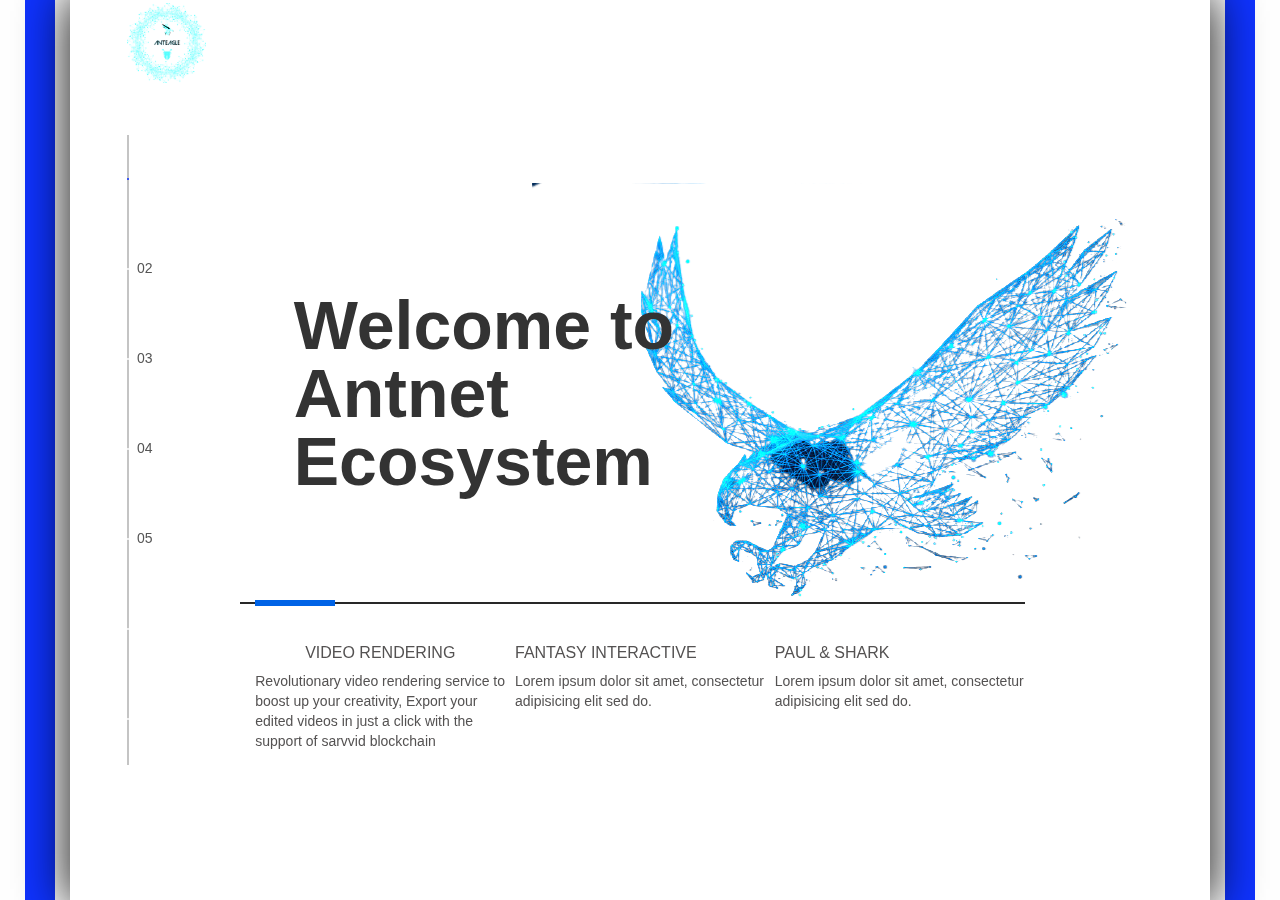
==== commit 82473440: "o" ====
--- a/index.html
+++ b/index.html
@@ -1,7 +1,7 @@
 <!DOCTYPE html>
 <html lang="en">
 <head>
-  <title>Global</title>
+  <title>AntEagle</title>
   <meta charset="utf-8">
   <meta name="viewport" content="width=device-width, initial-scale=1">
   <meta http-equiv="X-UA-Compatible" content="IE=edge">
@@ -9,8 +9,126 @@
   <meta name="keywords" content="global, template, html, sass, jquery">
   <meta name="author" content="Bucky Maler">
   <link rel="stylesheet" href="assets/css/main.css">
+  <link href="//netdna.bootstrapcdn.com/bootstrap/3.0.0/css/bootstrap.min.css" rel="stylesheet" id="bootstrap-css">
 </head>
-
+<style>
+  #chartdiv {
+	width		: 100%;
+	height		: 435px;
+	font-size	: 21px;
+  margin-left: 40%;
+  margin-top: -40%;
+}	
+
+
+
+.containez {
+  width: 390px;
+  height: 549px;
+  background: #000;
+  margin-left: auto;
+  margin-right: auto;
+  margin-top: 11px;
+  -webkit-box-shadow: 0px 0px 114px 2px rgba(0, 0, 0, 0.75);
+  -moz-box-shadow: 0px 0px 114px 2px rgba(0, 0, 0, 0.75);
+  box-shadow: 0px 0px 114px 2px rgba(0, 0, 0, 0.75);
+}
+.containez svg {
+  position: absolute;
+}
+
+.rect1 {
+  z-index: 1;
+  stroke-dasharray: 197 509;
+  stroke-dashoffset: -729;
+  transition: stroke-width 1s, stroke-dashoffset 1s, stroke-dasharray 1s;
+  transition-timing-function: cubic-bezier(0.215, 0.61, 0.355, 1);
+}
+
+.rect2 {
+  z-index: 1;
+  stroke-dasharray: 197 509;
+  stroke-dashoffset: -1058;
+  transition: stroke-width 1s, stroke-dashoffset 1s, stroke-dasharray 1s;
+  transition-timing-function: cubic-bezier(0.215, 0.61, 0.355, 1);
+}
+
+.text {
+  position: absolute;
+  margin-top: 254px;
+  border: none;
+  background: #000;
+  margin-left: 101px;
+  color: gray;
+  width: 196px;
+  height: 44px;
+  padding-left: 3px;
+  z-index: 100;
+  font-family: "Roboto", sans-serif;
+  padding-top: 21px;
+  transition: all 600ms cubic-bezier(0.895, 0.03, 0.685, 0.22);
+}
+.text:focus {
+  outline-width: 0;
+  font-size: 16px;
+}
+
+.pass {
+  position: absolute;
+  margin-top: 305px;
+  border: none;
+  background: black;
+  margin-left: 101px;
+  color: gray;
+  width: 196px;
+  height: 44px;
+  padding-left: 3px;
+  z-index: 100;
+  font-family: "Roboto", sans-serif;
+  padding-top: 21px;
+  transition: all 600ms cubic-bezier(0.895, 0.03, 0.685, 0.22);
+}
+.pass:focus {
+  outline-width: 0;
+  font-size: 16px;
+}
+
+ .containez button {
+  position: absolute;
+  z-index: 100;
+  width: 149px;
+  height: 43px;
+  border: 1px solid #fff;
+  background: #000;
+  font-family: "Roboto", sans-serif;
+  color: #fff;
+  font-size: 16px;
+  border-radius: 22px;
+  margin-top: 421px;
+  margin-left: 120.5px;
+  transition: 0.5s;
+  cursor: pointer;
+}
+.containez button:hover {
+  color: #000;
+  background: #fff;
+}
+.containez button:focus {
+  outline-width: 0;
+}
+
+
+
+.info {
+  position: absolute;
+  text-align: center;
+  font-family: "Roboto", sans-serif;
+  color: #BDFFBD;
+  font-size: 14px;
+  margin-left: 125px;
+  margin-top: 181px;
+}
+</style>
 <body>
 
 <!-- notification for small viewports and landscape oriented smartphones -->
@@ -43,7 +161,7 @@
             <li><span>Staking</span></li>
             <li><span>Insurance</span></li>
             <li><span>Roadmap</span></li>
-            <li><span>Contact Us</span></li>
+            <li><span>Tokenomics</span></li> <li><span>Contact Us</span></li>
           </ul>
         </nav>
         <ul class="l-main-content main-content">
@@ -51,7 +169,7 @@
             <div class="intro">
               <div class="intro--banner">
                 <h1 style="transform: translateY(60%);margin-left: 5%;" >Welcome
-                 to<br> Antnet<br>Ecosystem</h1>
+                 to<br>Antnet<br>Ecosystem</h1>
                <div class="intro--line">
                 <img src="assets/img/i.png" alt="Welcome"  style="transform: translateX(15%);mix-blend-mode: multiply;">
                </div>
@@ -105,11 +223,13 @@
                 <h2 >Yield <br>Farming</h2>
                
                 <p style="font-family: 'Lucida Sans', 'Lucida Sans Regular', 'Lucida Grande', 'Lucida Sans Unicode', Geneva, Verdana, sans-serif;font-weight: lighter;">
-              Lend us your cryptocurrency and permit us to generate<br> returns as high as  291% -311% 
-              on your <br>crypto assets without you facing any hassles of regular research <br>
-              of the market to invest your money.
-These rewards will be provided <br>to you in our crypto currency AntEagle by using a secured<br>
- and safe process of yield farming.
+
+                  Lend us your cryptocurrency and permit us to generate returns as high as <br> 291% -311% on your crypto assets
+                  without you facing any hassles of<br> regular research of the market to invest your money.<br>
+                  These rewards will be provided to you in our crypto currency <br>
+                   by using a secured and safe process of yield farming.  <br>           
+                 
+
              
 
               <br> <br>  <br><a href="#0">Read More
@@ -122,7 +242,9 @@
                     </svg>
                   </span>
                 </a>
+
                 <img src="assets/img/e.png" alt="About Us" style="height:250px;width:550px;padding-bottom: 30px;padding-right: 10px;" >
+
           
               </div>
               
@@ -131,6 +253,7 @@
           <li class="l-section section">
             <div class="about">
               <div class="about--banner">
+
                 <h2 style="padding-top: -1%;">Crypto -<br> currency<br>Insurance</h2>
                
                 <p style="font-family: 'Lucida Sans', 'Lucida Sans Regular', 'Lucida Grande', 'Lucida Sans Unicode', Geneva, Verdana, sans-serif;font-weight: lighter;">
@@ -138,6 +261,8 @@
                You can be carefree while we work hard <br>to make sure that all your losses are covered.
 
 Relax and invest<br> with no worries of lossing your hard-earned money. 
+
+              
 
               <br> <br>  <br><a href="#0">Read More
            
@@ -149,98 +274,115 @@
                     </svg>
                   </span>
                 </a>
+
                 <img src="assets/img/w.png" alt="About Us" style="height:350px;padding-right: 20px;">
-                <img src="assets/img/b.jpg" alt="About Us" style="height:400px;display: none; ">
+
               </div>
               
             </div>
           </li>
-          <li class="l-section section">
-            <div class="hire">
-              <h2>You want us to do</h2>
-              <!-- checkout formspree.io for easy form setup -->
-              <form class="work-request">
-                <div class="work-request--options">
-                  <span class="options-a">
-                    <input id="opt-1" type="checkbox" value="app design">
-                    <label for="opt-1">
-                      <svg version="1.1" id="Layer_1" xmlns="http://www.w3.org/2000/svg" xmlns:xlink="http://www.w3.org/1999/xlink" x="0px" y="0px"
-                      viewBox="0 0 150 111" style="enable-background:new 0 0 150 111;" xml:space="preserve">
-                      <g transform="translate(0.000000,111.000000) scale(0.100000,-0.100000)">
-                        <path d="M950,705L555,310L360,505C253,612,160,700,155,700c-6,0-44-34-85-75l-75-75l278-278L550-5l475,475c261,261,475,480,475,485c0,13-132,145-145,145C1349,1100,1167,922,950,705z"/>
-                      </g>
-                      </svg>
-                      App Design
-                    </label>
-                    <input id="opt-2" type="checkbox" value="graphic design">
-                    <label for="opt-2">
-                      <svg version="1.1" id="Layer_1" xmlns="http://www.w3.org/2000/svg" xmlns:xlink="http://www.w3.org/1999/xlink" x="0px" y="0px"
-                      viewBox="0 0 150 111" style="enable-background:new 0 0 150 111;" xml:space="preserve">
-                      <g transform="translate(0.000000,111.000000) scale(0.100000,-0.100000)">
-                        <path d="M950,705L555,310L360,505C253,612,160,700,155,700c-6,0-44-34-85-75l-75-75l278-278L550-5l475,475c261,261,475,480,475,485c0,13-132,145-145,145C1349,1100,1167,922,950,705z"/>
-                      </g>
-                      </svg>
-                      Graphic Design
-                    </label>
-                    <input id="opt-3" type="checkbox" value="motion design">
-                    <label for="opt-3">
-                      <svg version="1.1" id="Layer_1" xmlns="http://www.w3.org/2000/svg" xmlns:xlink="http://www.w3.org/1999/xlink" x="0px" y="0px"
-                      viewBox="0 0 150 111" style="enable-background:new 0 0 150 111;" xml:space="preserve">
-                      <g transform="translate(0.000000,111.000000) scale(0.100000,-0.100000)">
-                        <path d="M950,705L555,310L360,505C253,612,160,700,155,700c-6,0-44-34-85-75l-75-75l278-278L550-5l475,475c261,261,475,480,475,485c0,13-132,145-145,145C1349,1100,1167,922,950,705z"/>
-                      </g>
-                      </svg>
-                      Motion Design
-                    </label>
-                  </span>
-                  <span class="options-b">
-                    <input id="opt-4" type="checkbox" value="ux design">
-                    <label for="opt-4">
-                      <svg version="1.1" id="Layer_1" xmlns="http://www.w3.org/2000/svg" xmlns:xlink="http://www.w3.org/1999/xlink" x="0px" y="0px"
-                      viewBox="0 0 150 111" style="enable-background:new 0 0 150 111;" xml:space="preserve">
-                      <g transform="translate(0.000000,111.000000) scale(0.100000,-0.100000)">
-                        <path d="M950,705L555,310L360,505C253,612,160,700,155,700c-6,0-44-34-85-75l-75-75l278-278L550-5l475,475c261,261,475,480,475,485c0,13-132,145-145,145C1349,1100,1167,922,950,705z"/>
-                      </g>
-                      </svg>
-                      UX Design
-                    </label>
-                    <input id="opt-5" type="checkbox" value="webdesign">
-                    <label for="opt-5">
-                      <svg version="1.1" id="Layer_1" xmlns="http://www.w3.org/2000/svg" xmlns:xlink="http://www.w3.org/1999/xlink" x="0px" y="0px"
-                      viewBox="0 0 150 111" style="enable-background:new 0 0 150 111;" xml:space="preserve">
-                      <g transform="translate(0.000000,111.000000) scale(0.100000,-0.100000)">
-                        <path d="M950,705L555,310L360,505C253,612,160,700,155,700c-6,0-44-34-85-75l-75-75l278-278L550-5l475,475c261,261,475,480,475,485c0,13-132,145-145,145C1349,1100,1167,922,950,705z"/>
-                      </g>
-                      </svg>
-                      Webdesign
-                    </label>
-                    <input id="opt-6" type="checkbox" value="marketing">
-                    <label for="opt-6">
-                      <svg version="1.1" id="Layer_1" xmlns="http://www.w3.org/2000/svg" xmlns:xlink="http://www.w3.org/1999/xlink" x="0px" y="0px"
-                      viewBox="0 0 150 111" style="enable-background:new 0 0 150 111;" xml:space="preserve">
-                      <g transform="translate(0.000000,111.000000) scale(0.100000,-0.100000)">
-                        <path d="M950,705L555,310L360,505C253,612,160,700,155,700c-6,0-44-34-85-75l-75-75l278-278L550-5l475,475c261,261,475,480,475,485c0,13-132,145-145,145C1349,1100,1167,922,950,705z"/>
-                      </g>
-                      </svg>
-                      Marketing
-                    </label>
-                  </span>
+   
+
+           <li class="l-section section">
+            <div class="work">
+              <h2>Selected work</h2>
+              <div class="work--lockup">
+                <ul class="slider">
+                  <li class="slider--item slider--item-left">
+                    <a href="#0">
+                      <div class="slider--item-image">
+                        <img src="assets/img/bitcoin-4.jpg" alt="Metiew and Smith">
+                      </div>
+                       <p class="slider--item-title">Releasing Own tokens</p>
+                      <p class="slider--item-description">Lorem ipsum dolor sit amet, consectetur adipisicing elit sed do.</p>
+                 
+                      </a>
+                  </li>
+                  <li class="slider--item slider--item-center">
+                    <a href="#0">
+                      <div class="slider--item-image">
+                       
+                         <img src="assets/img/yt.jpg" alt="Victory">
+                      </div>
+                     <p class="slider--item-title">Decentralized Video Rendering</p>
+                      <p class="slider--item-description">Lorem ipsum dolor sit amet, consectetur adipisicing elit sed do.</p>
+                       </a>
+                  </li>
+                  <li class="slider--item slider--item-right">
+                    <a href="#0">
+                      <div class="slider--item-image">
+                        <img src="assets/img/21.jpeg" alt="Alex Nowak">
+                      </div>
+                      <p class="slider--item-title">Creating Own blockchain</p>
+                      <p class="slider--item-description">Lorem ipsum dolor sit amet, consectetur adipisicing elit sed do.</p>
+                    </a>
+                  </li>
+                </ul>
+                <div class="slider--prev">
+                  <svg version="1.1" id="Layer_1" xmlns="http://www.w3.org/2000/svg" xmlns:xlink="http://www.w3.org/1999/xlink" x="0px" y="0px"
+                  viewBox="0 0 150 118" style="enable-background:new 0 0 150 118;" xml:space="preserve">
+                  <g transform="translate(0.000000,118.000000) scale(0.100000,-0.100000)">
+                    <path d="M561,1169C525,1155,10,640,3,612c-3-13,1-36,8-52c8-15,134-145,281-289C527,41,562,10,590,10c22,0,41,9,61,29
+                    c55,55,49,64-163,278L296,510h575c564,0,576,0,597,20c46,43,37,109-18,137c-19,10-159,13-590,13l-565,1l182,180
+                    c101,99,187,188,193,199c16,30,12,57-12,84C631,1174,595,1183,561,1169z"/>
+                  </g>
+                  </svg>
                 </div>
-                <div class="work-request--information">
-                  <div class="information-name">
-                    <input id="name" type="text" spellcheck="false">
-                    <label for="name">Name</label>
-                  </div>
-                  <div class="information-email">
-                    <input id="email" type="email" spellcheck="false">
-                    <label for="email">Email</label>
-                  </div>
+                <div class="slider--next">
+                  <svg version="1.1" id="Layer_1" xmlns="http://www.w3.org/2000/svg" xmlns:xlink="http://www.w3.org/1999/xlink" x="0px" y="0px" viewBox="0 0 150 118" style="enable-background:new 0 0 150 118;" xml:space="preserve">
+                  <g transform="translate(0.000000,118.000000) scale(0.100000,-0.100000)">
+                    <path d="M870,1167c-34-17-55-57-46-90c3-15,81-100,194-211l187-185l-565-1c-431,0-571-3-590-13c-55-28-64-94-18-137c21-20,33-20,597-20h575l-192-193C800,103,794,94,849,39c20-20,39-29,61-29c28,0,63,30,298,262c147,144,272,271,279,282c30,51,23,60-219,304C947,1180,926,1196,870,1167z"/>
+                  </g>
+                  </svg>
                 </div>
-                <input type="submit" value="Send Request">
-              </form>
+              </div>
             </div>
           </li>
+          <li class="l-section section">
+            <div class="about">
+              <div class="about--banner">
+                <h2>Token<br>Distribution</h2>
+               
+                <p style="font-family: 'Lucida Sans', 'Lucida Sans Regular', 'Lucida Grande', 'Lucida Sans Unicode', Geneva, Verdana, sans-serif;font-weight: lighter;">
+               Feeling struck ?<br>&nbsp;&nbsp;&nbsp;&nbsp;&nbsp;&nbsp;&nbsp;&nbsp;
+                
+              <br> <br>  <br>
+                <div id="chartdiv"></div>
+              </div> </div>
+
+																								
+
+            </li>
+
+              <li class="l-section section">
+<div class="contact">
+              <div class="contact--lockup">
+                <div class="modal">
+                  
+                  
+
+                 
+                </div>
+              </div>
+            </div>
+
+
+
+
+
+
+
+
+
+
+
+              </li>
+
+
         </ul>
+      
+
+
       </div>
     </div>
   </div>
@@ -250,9 +392,92 @@
             <li>Staking</li>
             <li>Insurance</li>
             <li>Roadmap</li>
-            <li>Contact Us</li>
+            <li>Tokenomics</li>
+               <li>Contact Us</li>
   </ul>
 </div>
+
+
+
+<script>
+  let rect = document.getElementById("rect");
+let username = document.getElementById("username");
+let password = document.getElementById("password");
+
+function handle1() {
+	rect.setAttribute("class", "rect2");
+}
+
+function handle2() {
+	rect.setAttribute("class", "rect1");
+}
+
+//For codepen header!!!
+setTimeout(() => {
+	password.focus();
+}, 500);
+
+setTimeout(() => {
+	username.focus();
+}, 1500);
+
+</script>
+
+
+  <script src="https://www.amcharts.com/lib/3/amcharts.js"></script>
+<script src="https://www.amcharts.com/lib/3/pie.js"></script>
+<script src="https://www.amcharts.com/lib/3/themes/light.js"></script>
+
+<script>
+  var chart = AmCharts.makeChart( "chartdiv", {
+  "type": "pie",
+  "theme": "light",
+  "dataProvider": [ {
+    "country": "Lithuania",
+    "value": 260
+  }, {
+    "country": "Ireland",
+    "value": 201
+  }, {
+    "country": "Germany",
+    "value": 65
+  }, {
+    "country": "Australia",
+    "value": 39
+  }, {
+    "country": "UK",
+    "value": 19
+  }, {
+    "country": "Latvia",
+    "value": 10
+  } ],
+  "valueField": "value",
+  "titleField": "country",
+  "outlineAlpha": 0.4,
+  "depth3D": 15,
+  "balloonText": "[[title]]<br><span style='font-size:14px'><b>[[value]]</b> ([[percents]]%)</span>",
+  "angle": 30,
+  "export": {
+    "enabled": true
+  }
+} );
+jQuery( '.chart-input' ).off().on( 'input change', function() {
+  var property = jQuery( this ).data( 'property' );
+  var target = chart;
+  var value = Number( this.value );
+  chart.startDuration = 0;
+
+  if ( property == 'innerRadius' ) {
+    value += "%";
+  }
+
+  target[ property ] = value;
+  chart.validateNow();
+} );
+</script>
+
+<!------ Include the above in your HEAD tag ---------->
+
 
 <script src="https://ajax.googleapis.com/ajax/libs/jquery/2.2.4/jquery.min.js"></script>
 <script>window.jQuery || document.write('<script src="assets/js/vendor/jquery-2.2.4.min.js"><\/script>')</script>
--- a/assets/css/main.css
+++ b/assets/css/main.css
@@ -983,7 +983,7 @@
 }
 
 .work--lockup .slider--item-title {
-    margin-top: 10px;
+   
     font-size: 12px;
     font-weight: 700;
     text-transform: uppercase
@@ -1037,7 +1037,7 @@
 }
 
 .work--lockup .slider--item-center .slider--item-title {
-    margin-top: 25px;
+    
     font-size: 16px
 }
 
@@ -1390,12 +1390,15 @@
 }
 
 .contact {
-    position: fixed;
-    top: 0;
-    left: 0;
+    
+   padding-bottom:5%;
+    padding-right:10%;
     width: 100%;
     height: 100%;
-    background-image: url("../img/contact-visual.png");
+    padding-left:10%;
+padding-top:5%;
+
+    background-image: url("../img/grayscale-vector-worldmap.jpg");
     background-position: center;
     background-size: cover;
     background-repeat: no-repeat
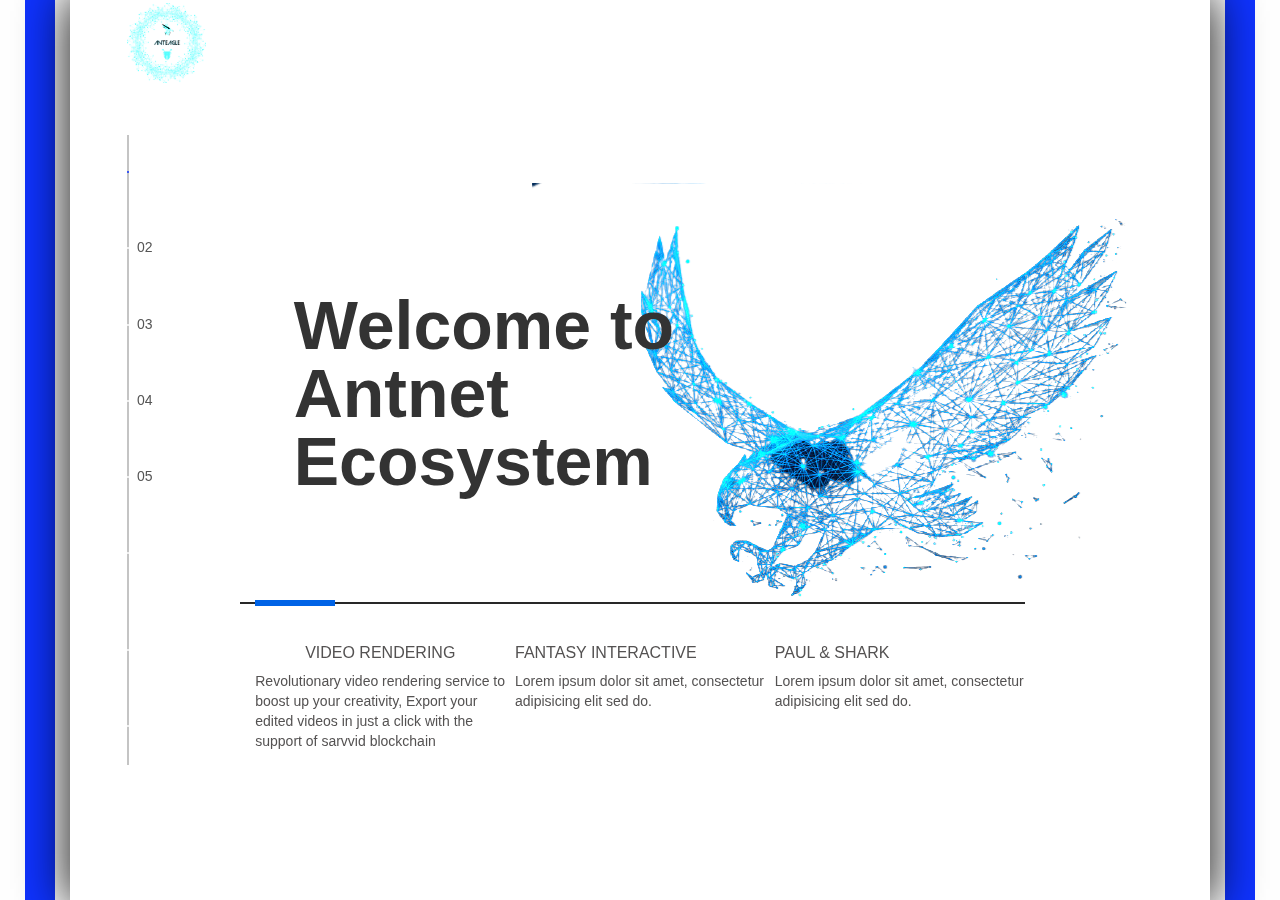
==== commit 5a7fa44c: "G" ====
--- a/index.html
+++ b/index.html
@@ -161,6 +161,7 @@
             <li><span>Staking</span></li>
             <li><span>Insurance</span></li>
             <li><span>Roadmap</span></li>
+            <li><span>Token Distribution</span></li>
             <li><span>Tokenomics</span></li> <li><span>Contact Us</span></li>
           </ul>
         </nav>
@@ -197,13 +198,17 @@
                 <h2>Video<br>Rendering</h2>
                
                 <p style="font-family: 'Lucida Sans', 'Lucida Sans Regular', 'Lucida Grande', 'Lucida Sans Unicode', Geneva, Verdana, sans-serif;font-weight: lighter;">
-               Feeling struck ?<br>&nbsp;&nbsp;&nbsp;&nbsp;&nbsp;&nbsp;&nbsp;&nbsp;
-                 Pass your headache of rendering video and use that precious time <br> to create more wonders.
-                as we provide services of decentralised video <br> rendering where we render 
-                  your video using a decentralised method <br>which involves various servers that takes fragments of your 
-                  video and <br>completes the process in much lesser time than your single server. 
-
-              <br> <br>  <br><a href="#0">Read More
+              We provide services of decentralised video rendering where we render
+               your <br>video using a decentralised method which involves various
+                servers that<br> take fragments of your video and complete the process 
+                in much<br> less time than your single server.<br>
+
+What you get -<br>
+Your precious time<br>
+Quick service<br>
+Safe and decentralised transaction<br> 
+
+              <br> <br><a href="#0">Read More
            
                   <span>
                     <svg version="1.1" id="Layer_1" xmlns="http://www.w3.org/2000/svg" xmlns:xlink="http://www.w3.org/1999/xlink" x="0px" y="0px" viewBox="0 0 150 118" style="enable-background:new 0 0 150 118;" xml:space="preserve">
@@ -224,10 +229,16 @@
                
                 <p style="font-family: 'Lucida Sans', 'Lucida Sans Regular', 'Lucida Grande', 'Lucida Sans Unicode', Geneva, Verdana, sans-serif;font-weight: lighter;">
 
-                  Lend us your cryptocurrency and permit us to generate returns as high as <br> 291% -311% on your crypto assets
-                  without you facing any hassles of<br> regular research of the market to invest your money.<br>
-                  These rewards will be provided to you in our crypto currency <br>
-                   by using a secured and safe process of yield farming.  <br>           
+                 Yield farming is a service where you lend us your crypto<br>
+                  currency and we work on generating a return upto 291-311%<br> on your crypto asset.
+<br>
+What will you do -
+<br>
+Save your time and efforts<br>
+Increase your assets<br>
+
+Exciting BONUS - you will be getting all your asset<br> crypto along with interest in the form of our leading cryptocurrency.
+           
                  
 
              
@@ -257,10 +268,9 @@
                 <h2 style="padding-top: -1%;">Crypto -<br> currency<br>Insurance</h2>
                
                 <p style="font-family: 'Lucida Sans', 'Lucida Sans Regular', 'Lucida Grande', 'Lucida Sans Unicode', Geneva, Verdana, sans-serif;font-weight: lighter;">
-               we provide insurance to your portfolio of crypto currency like<br> any other insurance.
-               You can be carefree while we work hard <br>to make sure that all your losses are covered.
-
-Relax and invest<br> with no worries of lossing your hard-earned money. 
+              Forget the fear of losing your investment in crypto by joining your hands<br>
+               with us in making this crypto more insured.
+We provide insurance <br>to your cryptocurrency portfolio which will help you to invest freely<br>
 
               
 
@@ -338,6 +348,8 @@
               </div>
             </div>
           </li>
+
+           
           <li class="l-section section">
             <div class="about">
               <div class="about--banner">
@@ -353,7 +365,37 @@
 																								
 
             </li>
-
+<li class="l-section section">
+            <div class="about">
+              <div class="about--banner">
+
+                <h2 style="padding-top: -1%;">Tokenomics</h2>
+               
+                <p style="font-family: 'Lucida Sans', 'Lucida Sans Regular', 'Lucida Grande', 'Lucida Sans Unicode', Geneva, Verdana, sans-serif;font-weight: lighter;">
+               we provide insurance to your portfolio of crypto currency like<br> any other insurance.
+               You can be carefree while we work hard <br>to make sure that all your losses are covered.
+
+Relax and invest<br> with no worries of lossing your hard-earned money. 
+
+              
+
+              <br> <br>  <br><a href="#0">Read More
+           
+                  <span>
+                    <svg version="1.1" id="Layer_1" xmlns="http://www.w3.org/2000/svg" xmlns:xlink="http://www.w3.org/1999/xlink" x="0px" y="0px" viewBox="0 0 150 118" style="enable-background:new 0 0 150 118;" xml:space="preserve">
+                    <g transform="translate(0.000000,118.000000) scale(0.100000,-0.100000)">
+                      <path d="M870,1167c-34-17-55-57-46-90c3-15,81-100,194-211l187-185l-565-1c-431,0-571-3-590-13c-55-28-64-94-18-137c21-20,33-20,597-20h575l-192-193C800,103,794,94,849,39c20-20,39-29,61-29c28,0,63,30,298,262c147,144,272,271,279,282c30,51,23,60-219,304C947,1180,926,1196,870,1167z"/>
+                    </g>
+                    </svg>
+                  </span>
+                </a>
+
+                <img src="assets/img/p.jpg" alt="About Us" style="height:400px;padding-right: 20px;">
+
+              </div>
+              
+            </div>
+          </li>
               <li class="l-section section">
 <div class="contact">
               <div class="contact--lockup">
@@ -392,6 +434,7 @@
             <li>Staking</li>
             <li>Insurance</li>
             <li>Roadmap</li>
+             <li>Token Distribution</li>
             <li>Tokenomics</li>
                <li>Contact Us</li>
   </ul>
--- a/assets/css/main.css
+++ b/assets/css/main.css
@@ -1870,7 +1870,7 @@
     transform-style: preserve-3d;
     -webkit-transform: translateX(350px) translateZ(-1000px);
     transform: translateX(350px) translateZ(-1000px);
-    font-size: 55px;
+    font-size: 45px;
     font-weight: 900;
     opacity: 0;
     cursor: pointer;
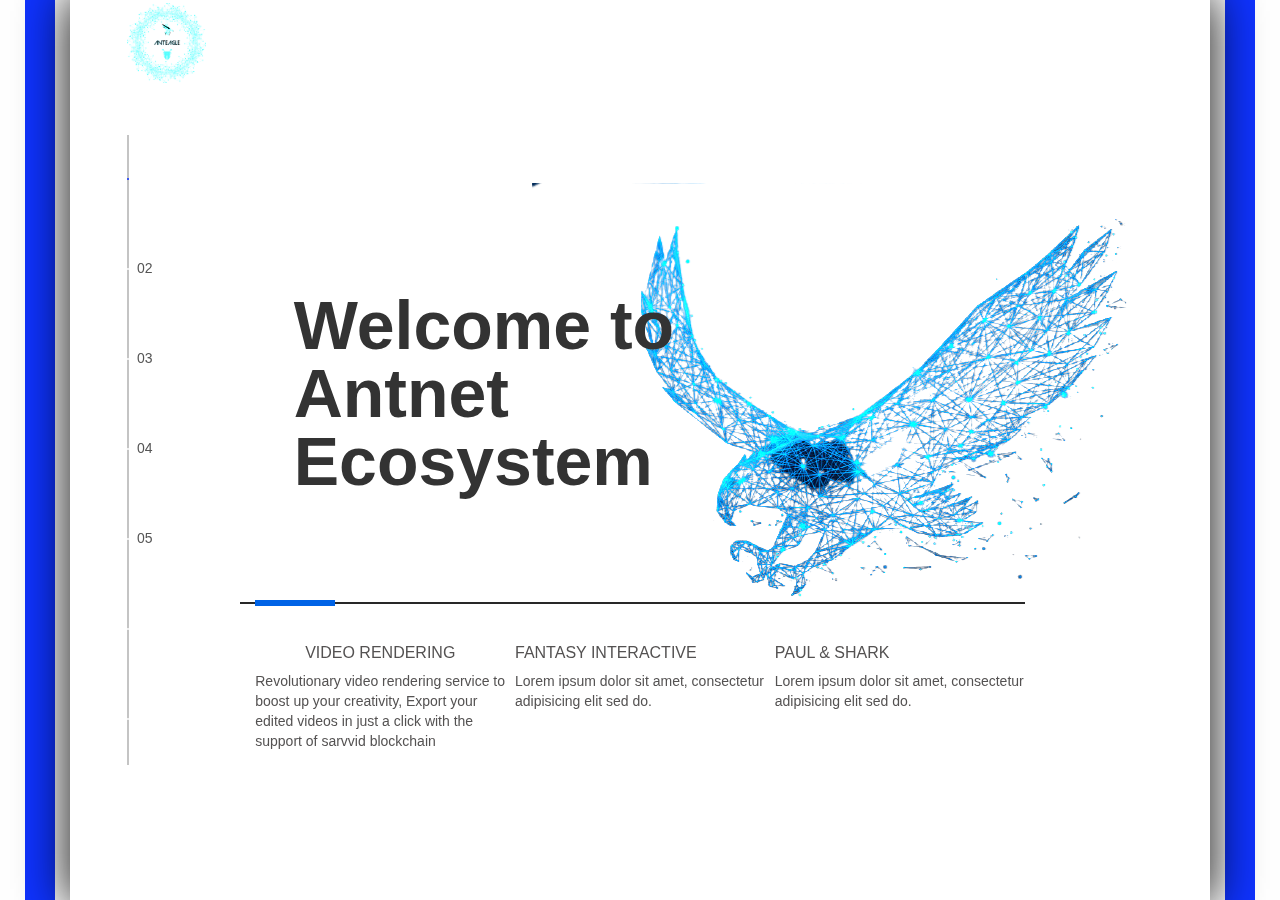
==== commit fadf3a33: "uui" ====
--- a/index.html
+++ b/index.html
@@ -20,6 +20,20 @@
   margin-top: -40%;
 }	
 
+  #chartdiv1 {
+	width		: 100%;
+	height		: 435px;
+	font-size	: 21px;
+  margin-left: 10%;
+  margin-top: -60%;
+}	
+  #chartdiv2{
+	width		: 100%;
+	height		: 435px;
+	font-size	: 21px;
+  margin-left: 20%;
+  margin-top: -80%;
+}	
 
 
 .containez {
@@ -127,6 +141,119 @@
   font-size: 14px;
   margin-left: 125px;
   margin-top: 181px;
+}
+
+
+
+/* ///// inputs /////*/
+
+input:focus ~ label, textarea:focus ~ label, input:valid ~ label, textarea:valid ~ label {
+    font-size: 0.75em;
+    color: #999;
+    top: -5px;
+    -webkit-transition: all 0.225s ease;
+    transition: all 0.225s ease;
+}
+
+.styled-input {
+    float: left;
+    width: 293px;
+    margin: 1rem 0;
+    position: relative;
+    border-radius: 4px;
+}
+
+@media only screen and (max-width: 768px){
+    .styled-input {
+        width:100%;
+    }
+}
+
+.styled-input label {
+    color: #999;
+    padding: 1.3rem 30px 1rem 30px;
+    position: absolute;
+    top: 10px;
+    left: 0;
+    -webkit-transition: all 0.25s ease;
+    transition: all 0.25s ease;
+    pointer-events: none;
+}
+
+.styled-input.wide { 
+    width: 650px;
+    max-width: 100%;
+}
+
+input,
+textarea {
+    padding: 30px;
+    border: 0;box-shadow: 10px 8px 9px 3px rgba(255, 255, 255, 0.77);
+    width: 100%;
+    font-size: 1rem;
+    background-color: #2d2d2d;
+    color: white;
+    border-radius: 4px;
+}
+
+input:focus,
+textarea:focus { outline: 0; }
+
+input:focus ~ span,
+textarea:focus ~ span {
+    width: 100%;
+    -webkit-transition: all 0.075s ease;
+    transition: all 0.075s ease;
+}
+
+textarea {
+    width: 100%;
+    min-height: 7em;
+}
+
+.input-container {
+    width: 650px;
+    max-width: 100%;
+    margin: 20px auto 25px auto;
+}
+
+.submit-btn {
+    float: right;
+    padding: 7px 35px;
+    border-radius: 60px;
+    display: inline-block;
+    background-color: #4b8cfb;
+    color: white;
+    font-size: 18px;
+    cursor: pointer;
+    box-shadow: 0 2px 5px 0 rgba(0,0,0,0.06),
+              0 2px 10px 0 rgba(0,0,0,0.07);
+    -webkit-transition: all 300ms ease;
+    transition: all 300ms ease;
+}
+
+.submit-btn:hover {
+    transform: translateY(1px);
+    box-shadow: 0 1px 1px 0 rgba(0,0,0,0.10),
+              0 1px 1px 0 rgba(0,0,0,0.09);
+}
+
+@media (max-width: 768px) {
+    .submit-btn {
+        width:100%;
+        float: none;
+        text-align:center;
+    }
+}
+
+input[type=checkbox] + label {
+  color: #ccc;
+  font-style: italic;
+} 
+
+input[type=checkbox]:checked + label {
+  color: #f00;
+  font-style: normal;
 }
 </style>
 <body>
@@ -161,7 +288,7 @@
             <li><span>Staking</span></li>
             <li><span>Insurance</span></li>
             <li><span>Roadmap</span></li>
-            <li><span>Token Distribution</span></li>
+           
             <li><span>Tokenomics</span></li> <li><span>Contact Us</span></li>
           </ul>
         </nav>
@@ -350,61 +477,73 @@
           </li>
 
            
-          <li class="l-section section">
-            <div class="about">
-              <div class="about--banner">
-                <h2>Token<br>Distribution</h2>
-               
-                <p style="font-family: 'Lucida Sans', 'Lucida Sans Regular', 'Lucida Grande', 'Lucida Sans Unicode', Geneva, Verdana, sans-serif;font-weight: lighter;">
-               Feeling struck ?<br>&nbsp;&nbsp;&nbsp;&nbsp;&nbsp;&nbsp;&nbsp;&nbsp;
-                
-              <br> <br>  <br>
-                <div id="chartdiv"></div>
-              </div> </div>
-
-																								
-
-            </li>
+          
 <li class="l-section section">
             <div class="about">
               <div class="about--banner">
 
-                <h2 style="padding-top: -1%;">Tokenomics</h2>
+                <h2 style="padding-top: 8%;">Tokenomics</h2>
                
-                <p style="font-family: 'Lucida Sans', 'Lucida Sans Regular', 'Lucida Grande', 'Lucida Sans Unicode', Geneva, Verdana, sans-serif;font-weight: lighter;">
-               we provide insurance to your portfolio of crypto currency like<br> any other insurance.
-               You can be carefree while we work hard <br>to make sure that all your losses are covered.
-
-Relax and invest<br> with no worries of lossing your hard-earned money. 
-
+                
               
 
-              <br> <br>  <br><a href="#0">Read More
-           
-                  <span>
-                    <svg version="1.1" id="Layer_1" xmlns="http://www.w3.org/2000/svg" xmlns:xlink="http://www.w3.org/1999/xlink" x="0px" y="0px" viewBox="0 0 150 118" style="enable-background:new 0 0 150 118;" xml:space="preserve">
-                    <g transform="translate(0.000000,118.000000) scale(0.100000,-0.100000)">
-                      <path d="M870,1167c-34-17-55-57-46-90c3-15,81-100,194-211l187-185l-565-1c-431,0-571-3-590-13c-55-28-64-94-18-137c21-20,33-20,597-20h575l-192-193C800,103,794,94,849,39c20-20,39-29,61-29c28,0,63,30,298,262c147,144,272,271,279,282c30,51,23,60-219,304C947,1180,926,1196,870,1167z"/>
-                    </g>
-                    </svg>
-                  </span>
-                </a>
+              <br> <br>  <br>
 
                 <img src="assets/img/p.jpg" alt="About Us" style="height:400px;padding-right: 20px;">
 
               </div>
-              
+              <div class="about--options" style="padding-top:-15px;margin-left: 20px; ">
+                <a href="#0">
+                  <h3>AntEagle</h3>
+                </a>
+                <a href="#0">
+                  <h3>EagleAnt</h3>
+                </a>
+                <a href="#0">
+                  <h3>EagleToken</h3>
+                </a>
+              </div>
             </div>
           </li>
               <li class="l-section section">
 <div class="contact">
-              <div class="contact--lockup">
-                <div class="modal">
-                  
-                  
-
-                 
-                </div>
+              <div class="contact--lockup"><center>
+                <div class="containeru">
+	
+	<div class="rowu">
+			
+	</div>
+	<div class="row input-container">
+			<div class="col-xs-12">
+				<div class="styled-input wide">
+					<input type="text" required />
+					<label style="font-size: 18px;font-weight: bold;">Name</label> 
+				</div>
+			</div>
+			<div class="col-md-6 col-sm-12">
+				<div class="styled-input">
+					<input type="text" required />
+					<label style="font-size: 18px;font-weight: bold;">Email</label> 
+				</div>
+			</div>
+			<div class="col-md-6 col-sm-12">
+				<div class="styled-input" style="float:right;">
+					<input type="text" required />
+					<label style="font-size: 18px;font-weight: bold;">Phone Number</label> 
+				</div>
+			</div>
+			<div class="col-xs-12">
+				<div class="styled-input wide">
+					<textarea required></textarea>
+					<label style="font-size: 18px;font-weight: bold;">Message</label>
+				</div>
+			</div>
+			<div class="col-xs-12">
+				<div class="btn-lrg submit-btn">Send Message</div>
+			</div>
+	</div>
+</div>
+</center>
               </div>
             </div>
 
@@ -434,7 +573,7 @@
             <li>Staking</li>
             <li>Insurance</li>
             <li>Roadmap</li>
-             <li>Token Distribution</li>
+            
             <li>Tokenomics</li>
                <li>Contact Us</li>
   </ul>
@@ -517,6 +656,100 @@
   target[ property ] = value;
   chart.validateNow();
 } );
+
+
+var chart1 = AmCharts.makeChart( "chartdiv1", {
+  "type": "pie",
+  "theme": "light",
+  "dataProvider": [ {
+    "country": "Lithuania",
+    "value": 260
+  }, {
+    "country": "Ireland",
+    "value": 201
+  }, {
+    "country": "Germany",
+    "value": 65
+  }, {
+    "country": "Australia",
+    "value": 39
+  }, {
+    "country": "UK",
+    "value": 19
+  }, {
+    "country": "Latvia",
+    "value": 10
+  } ],
+  "valueField": "value",
+  "titleField": "country",
+  "outlineAlpha": 0.4,
+  "depth3D": 15,
+  "balloonText": "[[title]]<br><span style='font-size:14px'><b>[[value]]</b> ([[percents]]%)</span>",
+  "angle": 30,
+  "export": {
+    "enabled": true
+  }
+} );
+jQuery( '.chart-input' ).off().on( 'input change', function() {
+  var property = jQuery( this ).data( 'property' );
+  var target = chart1;
+  var value = Number( this.value );
+  chart1.startDuration = 0;
+
+  if ( property == 'innerRadius' ) {
+    value += "%";
+  }
+
+  target[ property ] = value;
+  chart1.validateNow();
+} );
+
+
+var chart2 = AmCharts.makeChart( "chartdiv2", {
+  "type": "pie",
+  "theme": "light",
+  "dataProvider": [ {
+    "country": "Lithuania",
+    "value": 260
+  }, {
+    "country": "Ireland",
+    "value": 201
+  }, {
+    "country": "Germany",
+    "value": 65
+  }, {
+    "country": "Australia",
+    "value": 39
+  }, {
+    "country": "UK",
+    "value": 19
+  }, {
+    "country": "Latvia",
+    "value": 10
+  } ],
+  "valueField": "value",
+  "titleField": "country",
+  "outlineAlpha": 0.4,
+  "depth3D": 15,
+  "balloonText": "[[title]]<br><span style='font-size:14px'><b>[[value]]</b> ([[percents]]%)</span>",
+  "angle": 30,
+  "export": {
+    "enabled": true
+  }
+} );
+jQuery( '.chart-input' ).off().on( 'input change', function() {
+  var property = jQuery( this ).data( 'property' );
+  var target = chart2;
+  var value = Number( this.value );
+  chart2.startDuration = 0;
+
+  if ( property == 'innerRadius' ) {
+    value += "%";
+  }
+
+  target[ property ] = value;
+  chart2.validateNow();
+} );
 </script>
 
 <!------ Include the above in your HEAD tag ---------->
--- a/assets/css/main.css
+++ b/assets/css/main.css
@@ -1391,15 +1391,15 @@
 
 .contact {
     
-   padding-bottom:5%;
+   margin-bottom: 5%;
     padding-right:10%;
     width: 100%;
     height: 100%;
     padding-left:10%;
-padding-top:5%;
+
 
     background-image: url("../img/grayscale-vector-worldmap.jpg");
-    background-position: center;
+   
     background-size: cover;
     background-repeat: no-repeat
 }
@@ -1439,59 +1439,7 @@
     }
 }
 
-.contact--lockup .modal {
-    padding: 45px 45px;
-    text-align: center;
-    background-color: #0c0c0c;
-    box-shadow: 0 0 30px 0 rgba(0, 0, 0, 0.75)
-}
-
-.contact--lockup .modal--information p,
-.contact--lockup .modal--information a {
-    display: block;
-    margin: 14px 0;
-    text-decoration: none;
-    color: #fff;
-    font-weight: 700
-}
-
-.contact--lockup .modal--information p {
-    margin-top: 0
-}
-
-.contact--lockup .modal--options {
-    margin: 0;
-    padding: 0;
-    list-style: none
-}
-
-.contact--lockup .modal--options>li {
-    width: 130px;
-    margin: 0 auto 25px auto
-}
-
-.contact--lockup .modal--options li:nth-child(1) {
-    background-color: #1769ff
-}
-
-.contact--lockup .modal--options li:nth-child(2) {
-    background-color: #ea4c89
-}
-
-.contact--lockup .modal--options li:nth-child(3) {
-    margin-bottom: 0;
-    background-color: #0f33ff;
-    text-transform: uppercase
-}
-
-.contact--lockup .modal--options a {
-    display: block;
-    width: 100%;
-    padding: 8px 0;
-    text-decoration: none;
-    color: #fff;
-    font-weight: 700
-}
+
 
 .hire {
     position: relative;
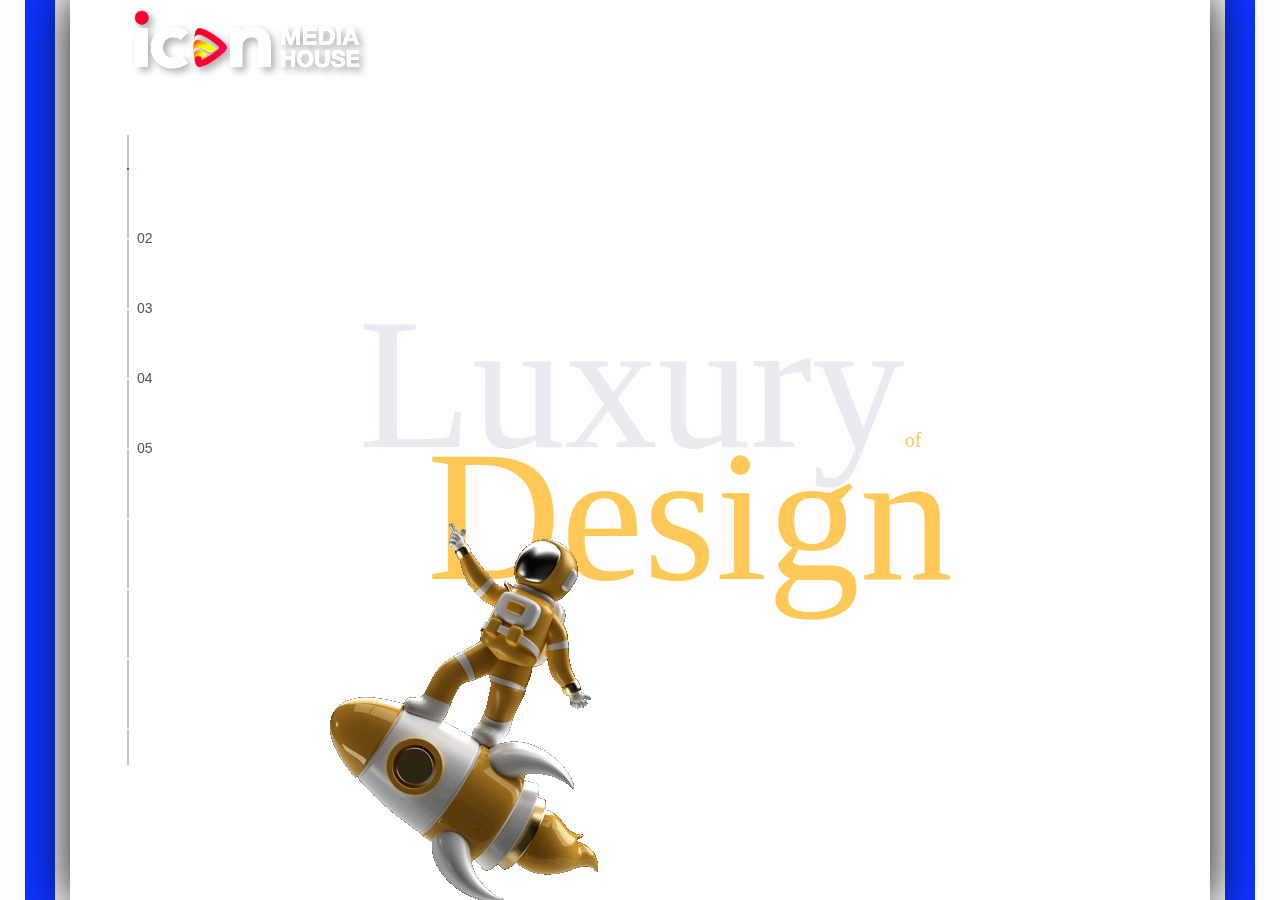
==== commit 063c563b: "done" ====
--- a/index.html
+++ b/index.html
@@ -1,7 +1,7 @@
 <!DOCTYPE html>
 <html lang="en">
 <head>
-  <title>AntEagle</title>
+  <title>Iconmedia House</title>
   <meta charset="utf-8">
   <meta name="viewport" content="width=device-width, initial-scale=1">
   <meta http-equiv="X-UA-Compatible" content="IE=edge">
@@ -9,252 +9,12 @@
   <meta name="keywords" content="global, template, html, sass, jquery">
   <meta name="author" content="Bucky Maler">
   <link rel="stylesheet" href="assets/css/main.css">
-  <link href="//netdna.bootstrapcdn.com/bootstrap/3.0.0/css/bootstrap.min.css" rel="stylesheet" id="bootstrap-css">
+  <link rel="stylesheet" href="assets/css/section.css">
+  <link href="//netdna.bootstrapcdn.com/bootstrap/3.0.0/css/bootstrap.min.css" 
+  rel="stylesheet" id="bootstrap-css">
 </head>
 <style>
-  #chartdiv {
-	width		: 100%;
-	height		: 435px;
-	font-size	: 21px;
-  margin-left: 40%;
-  margin-top: -40%;
-}	
-
-  #chartdiv1 {
-	width		: 100%;
-	height		: 435px;
-	font-size	: 21px;
-  margin-left: 10%;
-  margin-top: -60%;
-}	
-  #chartdiv2{
-	width		: 100%;
-	height		: 435px;
-	font-size	: 21px;
-  margin-left: 20%;
-  margin-top: -80%;
-}	
-
-
-.containez {
-  width: 390px;
-  height: 549px;
-  background: #000;
-  margin-left: auto;
-  margin-right: auto;
-  margin-top: 11px;
-  -webkit-box-shadow: 0px 0px 114px 2px rgba(0, 0, 0, 0.75);
-  -moz-box-shadow: 0px 0px 114px 2px rgba(0, 0, 0, 0.75);
-  box-shadow: 0px 0px 114px 2px rgba(0, 0, 0, 0.75);
-}
-.containez svg {
-  position: absolute;
-}
-
-.rect1 {
-  z-index: 1;
-  stroke-dasharray: 197 509;
-  stroke-dashoffset: -729;
-  transition: stroke-width 1s, stroke-dashoffset 1s, stroke-dasharray 1s;
-  transition-timing-function: cubic-bezier(0.215, 0.61, 0.355, 1);
-}
-
-.rect2 {
-  z-index: 1;
-  stroke-dasharray: 197 509;
-  stroke-dashoffset: -1058;
-  transition: stroke-width 1s, stroke-dashoffset 1s, stroke-dasharray 1s;
-  transition-timing-function: cubic-bezier(0.215, 0.61, 0.355, 1);
-}
-
-.text {
-  position: absolute;
-  margin-top: 254px;
-  border: none;
-  background: #000;
-  margin-left: 101px;
-  color: gray;
-  width: 196px;
-  height: 44px;
-  padding-left: 3px;
-  z-index: 100;
-  font-family: "Roboto", sans-serif;
-  padding-top: 21px;
-  transition: all 600ms cubic-bezier(0.895, 0.03, 0.685, 0.22);
-}
-.text:focus {
-  outline-width: 0;
-  font-size: 16px;
-}
-
-.pass {
-  position: absolute;
-  margin-top: 305px;
-  border: none;
-  background: black;
-  margin-left: 101px;
-  color: gray;
-  width: 196px;
-  height: 44px;
-  padding-left: 3px;
-  z-index: 100;
-  font-family: "Roboto", sans-serif;
-  padding-top: 21px;
-  transition: all 600ms cubic-bezier(0.895, 0.03, 0.685, 0.22);
-}
-.pass:focus {
-  outline-width: 0;
-  font-size: 16px;
-}
-
- .containez button {
-  position: absolute;
-  z-index: 100;
-  width: 149px;
-  height: 43px;
-  border: 1px solid #fff;
-  background: #000;
-  font-family: "Roboto", sans-serif;
-  color: #fff;
-  font-size: 16px;
-  border-radius: 22px;
-  margin-top: 421px;
-  margin-left: 120.5px;
-  transition: 0.5s;
-  cursor: pointer;
-}
-.containez button:hover {
-  color: #000;
-  background: #fff;
-}
-.containez button:focus {
-  outline-width: 0;
-}
-
-
-
-.info {
-  position: absolute;
-  text-align: center;
-  font-family: "Roboto", sans-serif;
-  color: #BDFFBD;
-  font-size: 14px;
-  margin-left: 125px;
-  margin-top: 181px;
-}
-
-
-
-/* ///// inputs /////*/
-
-input:focus ~ label, textarea:focus ~ label, input:valid ~ label, textarea:valid ~ label {
-    font-size: 0.75em;
-    color: #999;
-    top: -5px;
-    -webkit-transition: all 0.225s ease;
-    transition: all 0.225s ease;
-}
-
-.styled-input {
-    float: left;
-    width: 293px;
-    margin: 1rem 0;
-    position: relative;
-    border-radius: 4px;
-}
-
-@media only screen and (max-width: 768px){
-    .styled-input {
-        width:100%;
-    }
-}
-
-.styled-input label {
-    color: #999;
-    padding: 1.3rem 30px 1rem 30px;
-    position: absolute;
-    top: 10px;
-    left: 0;
-    -webkit-transition: all 0.25s ease;
-    transition: all 0.25s ease;
-    pointer-events: none;
-}
-
-.styled-input.wide { 
-    width: 650px;
-    max-width: 100%;
-}
-
-input,
-textarea {
-    padding: 30px;
-    border: 0;box-shadow: 10px 8px 9px 3px rgba(255, 255, 255, 0.77);
-    width: 100%;
-    font-size: 1rem;
-    background-color: #2d2d2d;
-    color: white;
-    border-radius: 4px;
-}
-
-input:focus,
-textarea:focus { outline: 0; }
-
-input:focus ~ span,
-textarea:focus ~ span {
-    width: 100%;
-    -webkit-transition: all 0.075s ease;
-    transition: all 0.075s ease;
-}
-
-textarea {
-    width: 100%;
-    min-height: 7em;
-}
-
-.input-container {
-    width: 650px;
-    max-width: 100%;
-    margin: 20px auto 25px auto;
-}
-
-.submit-btn {
-    float: right;
-    padding: 7px 35px;
-    border-radius: 60px;
-    display: inline-block;
-    background-color: #4b8cfb;
-    color: white;
-    font-size: 18px;
-    cursor: pointer;
-    box-shadow: 0 2px 5px 0 rgba(0,0,0,0.06),
-              0 2px 10px 0 rgba(0,0,0,0.07);
-    -webkit-transition: all 300ms ease;
-    transition: all 300ms ease;
-}
-
-.submit-btn:hover {
-    transform: translateY(1px);
-    box-shadow: 0 1px 1px 0 rgba(0,0,0,0.10),
-              0 1px 1px 0 rgba(0,0,0,0.09);
-}
-
-@media (max-width: 768px) {
-    .submit-btn {
-        width:100%;
-        float: none;
-        text-align:center;
-    }
-}
-
-input[type=checkbox] + label {
-  color: #ccc;
-  font-style: italic;
-} 
-
-input[type=checkbox]:checked + label {
-  color: #f00;
-  font-style: normal;
-}
+
 </style>
 <body>
 
@@ -274,9 +34,15 @@
         <header class="header">
           <a class="header--logo" href="#0">
             <img src="assets/img/o.png" alt="Global" height="80px" style="transform: translateY(10%);filter: brightness(1.75);">
-         <p style="margin-top: 4%;">ANTEAGLE</p> 
+        
           </a>
-        
+          <section class="home" id="home">
+            <div class="home__container bd-container bd-grid">
+                <div class="home__data">
+                   
+                </div>
+            </div>
+        </section>
           <div class="header--nav-toggle">
             <span></span>
           </div>
@@ -288,35 +54,37 @@
             <li><span>Staking</span></li>
             <li><span>Insurance</span></li>
             <li><span>Roadmap</span></li>
-           
-            <li><span>Tokenomics</span></li> <li><span>Contact Us</span></li>
+           <li><span>Audio</span></li>
+           <li><span>video </span></li>
+            <li><span>Tokenomics</span></li> 
+            <li><span>Contact Us</span></li>
           </ul>
         </nav>
         <ul class="l-main-content main-content">
           <li class="l-section section section--is-active">
-            <div class="intro">
-              <div class="intro--banner">
-                <h1 style="transform: translateY(60%);margin-left: 5%;" >Welcome
-                 to<br>Antnet<br>Ecosystem</h1>
-               <div class="intro--line">
-                <img src="assets/img/i.png" alt="Welcome"  style="transform: translateX(15%);mix-blend-mode: multiply;">
-               </div>
-                
-              </div>
-              <div class="intro--options">
-                <a href="#0">
-                  <h3 style="text-align:center;">Video Rendering </h3>
-                  <p>Revolutionary video rendering service to boost up your creativity, Export your edited videos in just a click  with the support of sarvvid blockchain</p>
-                </a>
-                <a href="#0">
-                  <h3>Fantasy interactive</h3>
-                  <p>Lorem ipsum dolor sit amet, consectetur adipisicing elit sed do.</p>
-                </a>
-                <a href="#0">
-                  <h3>Paul &amp; shark</h3>
-                  <p>Lorem ipsum dolor sit amet, consectetur adipisicing elit sed do.</p>
-                </a>
-              </div>
+            <div class="work">
+              <div class="robo-set-1">
+                <div class="luxury-heading">
+
+                    <div class="luxury home__title" style=" font-size:14.5vw;
+                    font-family: cinzeldecorativebold;transform: translateY(110%);
+                    text-shadow: 0px 0px 13px #eaeaf025;text-align: center;
+                    color: #eaeaf0;"   >
+                        Luxury<span style="
+                          color:  #ffc857;font-size: 20px;">of</span>
+                    </div>
+
+                    <div class="design home__title" style="font-size:14.5vw;
+                    font-family: cinzeldecorativebold;transform: translateY(60%);margin-left: 100px;
+                    text-shadow: 0px 0px 13px #eaeaf025;text-align: center;
+                    color: #ffc857;">
+                        Design
+                    </div>
+                    <!-- No no no -->
+                </div>
+                <div class="home-img">
+                    <img src="assets/img/Robo final ver 1.gif" alt="robo" class="ROBOT" style="transform: translateX(-20%); transform"/>
+                </div>
             </div>
           </li>
            <li class="l-section section">
@@ -418,8 +186,6 @@
               
             </div>
           </li>
-   
-
            <li class="l-section section">
             <div class="work">
               <h2>Selected work</h2>
@@ -474,11 +240,8 @@
                 </div>
               </div>
             </div>
-          </li>
-
-           
-          
-<li class="l-section section">
+          </li>             
+             <li class="l-section section">
             <div class="about">
               <div class="about--banner">
 
@@ -573,7 +336,8 @@
             <li>Staking</li>
             <li>Insurance</li>
             <li>Roadmap</li>
-            
+            <li>Videos</li>
+            <li>AUDIO</li>
             <li>Tokenomics</li>
                <li>Contact Us</li>
   </ul>
@@ -581,176 +345,9 @@
 
 
 
-<script>
-  let rect = document.getElementById("rect");
-let username = document.getElementById("username");
-let password = document.getElementById("password");
-
-function handle1() {
-	rect.setAttribute("class", "rect2");
-}
-
-function handle2() {
-	rect.setAttribute("class", "rect1");
-}
-
-//For codepen header!!!
-setTimeout(() => {
-	password.focus();
-}, 500);
-
-setTimeout(() => {
-	username.focus();
-}, 1500);
-
-</script>
-
-
-  <script src="https://www.amcharts.com/lib/3/amcharts.js"></script>
-<script src="https://www.amcharts.com/lib/3/pie.js"></script>
-<script src="https://www.amcharts.com/lib/3/themes/light.js"></script>
-
-<script>
-  var chart = AmCharts.makeChart( "chartdiv", {
-  "type": "pie",
-  "theme": "light",
-  "dataProvider": [ {
-    "country": "Lithuania",
-    "value": 260
-  }, {
-    "country": "Ireland",
-    "value": 201
-  }, {
-    "country": "Germany",
-    "value": 65
-  }, {
-    "country": "Australia",
-    "value": 39
-  }, {
-    "country": "UK",
-    "value": 19
-  }, {
-    "country": "Latvia",
-    "value": 10
-  } ],
-  "valueField": "value",
-  "titleField": "country",
-  "outlineAlpha": 0.4,
-  "depth3D": 15,
-  "balloonText": "[[title]]<br><span style='font-size:14px'><b>[[value]]</b> ([[percents]]%)</span>",
-  "angle": 30,
-  "export": {
-    "enabled": true
-  }
-} );
-jQuery( '.chart-input' ).off().on( 'input change', function() {
-  var property = jQuery( this ).data( 'property' );
-  var target = chart;
-  var value = Number( this.value );
-  chart.startDuration = 0;
-
-  if ( property == 'innerRadius' ) {
-    value += "%";
-  }
-
-  target[ property ] = value;
-  chart.validateNow();
-} );
-
-
-var chart1 = AmCharts.makeChart( "chartdiv1", {
-  "type": "pie",
-  "theme": "light",
-  "dataProvider": [ {
-    "country": "Lithuania",
-    "value": 260
-  }, {
-    "country": "Ireland",
-    "value": 201
-  }, {
-    "country": "Germany",
-    "value": 65
-  }, {
-    "country": "Australia",
-    "value": 39
-  }, {
-    "country": "UK",
-    "value": 19
-  }, {
-    "country": "Latvia",
-    "value": 10
-  } ],
-  "valueField": "value",
-  "titleField": "country",
-  "outlineAlpha": 0.4,
-  "depth3D": 15,
-  "balloonText": "[[title]]<br><span style='font-size:14px'><b>[[value]]</b> ([[percents]]%)</span>",
-  "angle": 30,
-  "export": {
-    "enabled": true
-  }
-} );
-jQuery( '.chart-input' ).off().on( 'input change', function() {
-  var property = jQuery( this ).data( 'property' );
-  var target = chart1;
-  var value = Number( this.value );
-  chart1.startDuration = 0;
-
-  if ( property == 'innerRadius' ) {
-    value += "%";
-  }
-
-  target[ property ] = value;
-  chart1.validateNow();
-} );
-
-
-var chart2 = AmCharts.makeChart( "chartdiv2", {
-  "type": "pie",
-  "theme": "light",
-  "dataProvider": [ {
-    "country": "Lithuania",
-    "value": 260
-  }, {
-    "country": "Ireland",
-    "value": 201
-  }, {
-    "country": "Germany",
-    "value": 65
-  }, {
-    "country": "Australia",
-    "value": 39
-  }, {
-    "country": "UK",
-    "value": 19
-  }, {
-    "country": "Latvia",
-    "value": 10
-  } ],
-  "valueField": "value",
-  "titleField": "country",
-  "outlineAlpha": 0.4,
-  "depth3D": 15,
-  "balloonText": "[[title]]<br><span style='font-size:14px'><b>[[value]]</b> ([[percents]]%)</span>",
-  "angle": 30,
-  "export": {
-    "enabled": true
-  }
-} );
-jQuery( '.chart-input' ).off().on( 'input change', function() {
-  var property = jQuery( this ).data( 'property' );
-  var target = chart2;
-  var value = Number( this.value );
-  chart2.startDuration = 0;
-
-  if ( property == 'innerRadius' ) {
-    value += "%";
-  }
-
-  target[ property ] = value;
-  chart2.validateNow();
-} );
-</script>
+
+
+ 
 
 <!------ Include the above in your HEAD tag ---------->
 
--- a/assets/css/section.css
+++ b/assets/css/section.css
@@ -0,0 +1,53 @@
+.lux{
+    font-size: 5.5vw;
+    font-family: "cinzeldecorativebold";
+    text-shadow: 0px 0px 13px #eaeaf025;
+    color: #eaeaf0;
+}
+.text{
+    margin: 0 30px;
+    height: 100vh;
+    padding: 10rem 0;
+    text-align: right;
+}
+.spn{
+    color:  #ffc857;
+}
+h5 .spn{
+    font-size: 2rem;
+    font-family: Courier;
+}
+.crd{
+    margin: 0 30px;
+    height: 100vh;
+    padding: 10rem;
+}
+.text p{
+    font-weight: 500;
+    letter-spacing: 2px;
+}
+.box{
+    margin-left: 100px;
+    height: 300px;
+    width: 400px;
+    border: 1px solid gray;
+}
+.box1{
+        margin-left: 80px;
+        height: 300px;
+        width: 400px;
+        border: 1px solid gray;
+}
+.mg{
+    margin-top: 20px;
+    margin-left: 80px;
+}
+.h5 span{
+    padding-top: 10px;
+    color: #ffc857;
+    font-size: 1.5rem;
+    font-family:Courier, monospace;
+}
+.h6{
+    padding-top: 50px;
+}